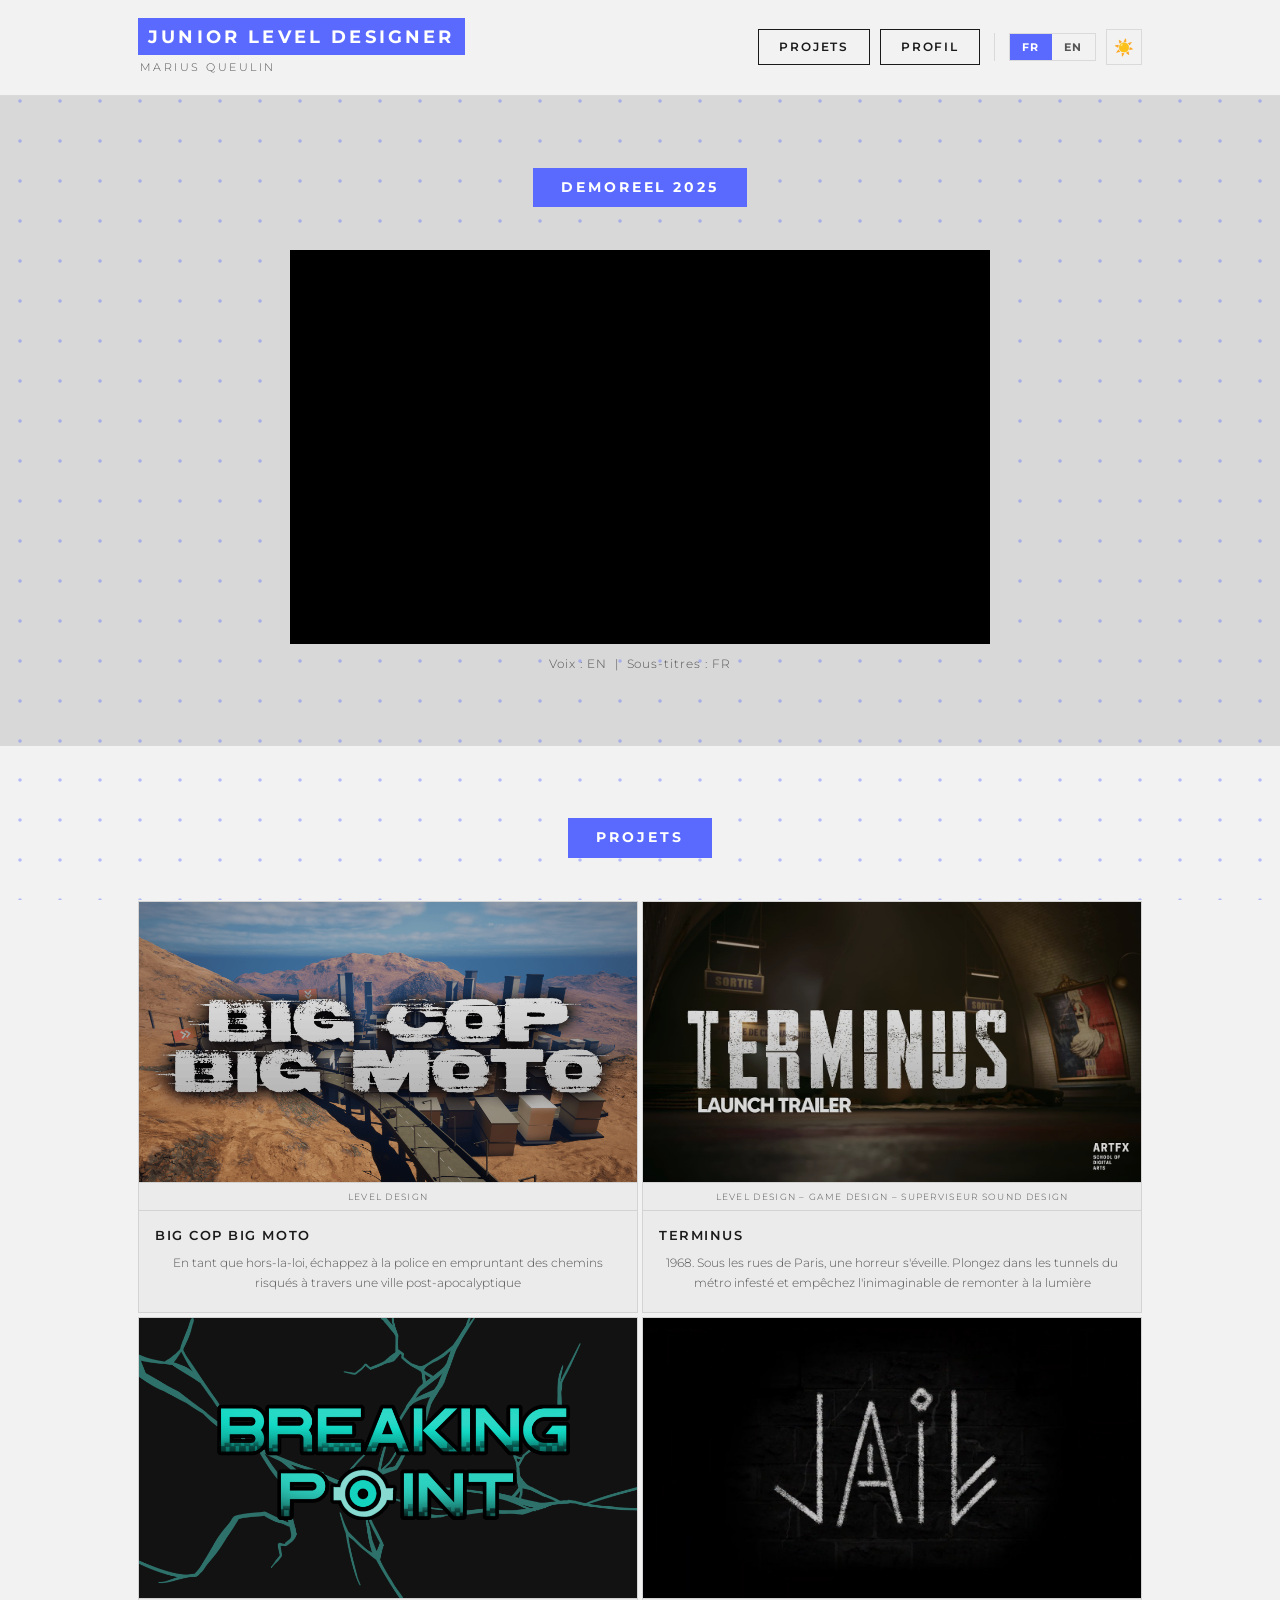
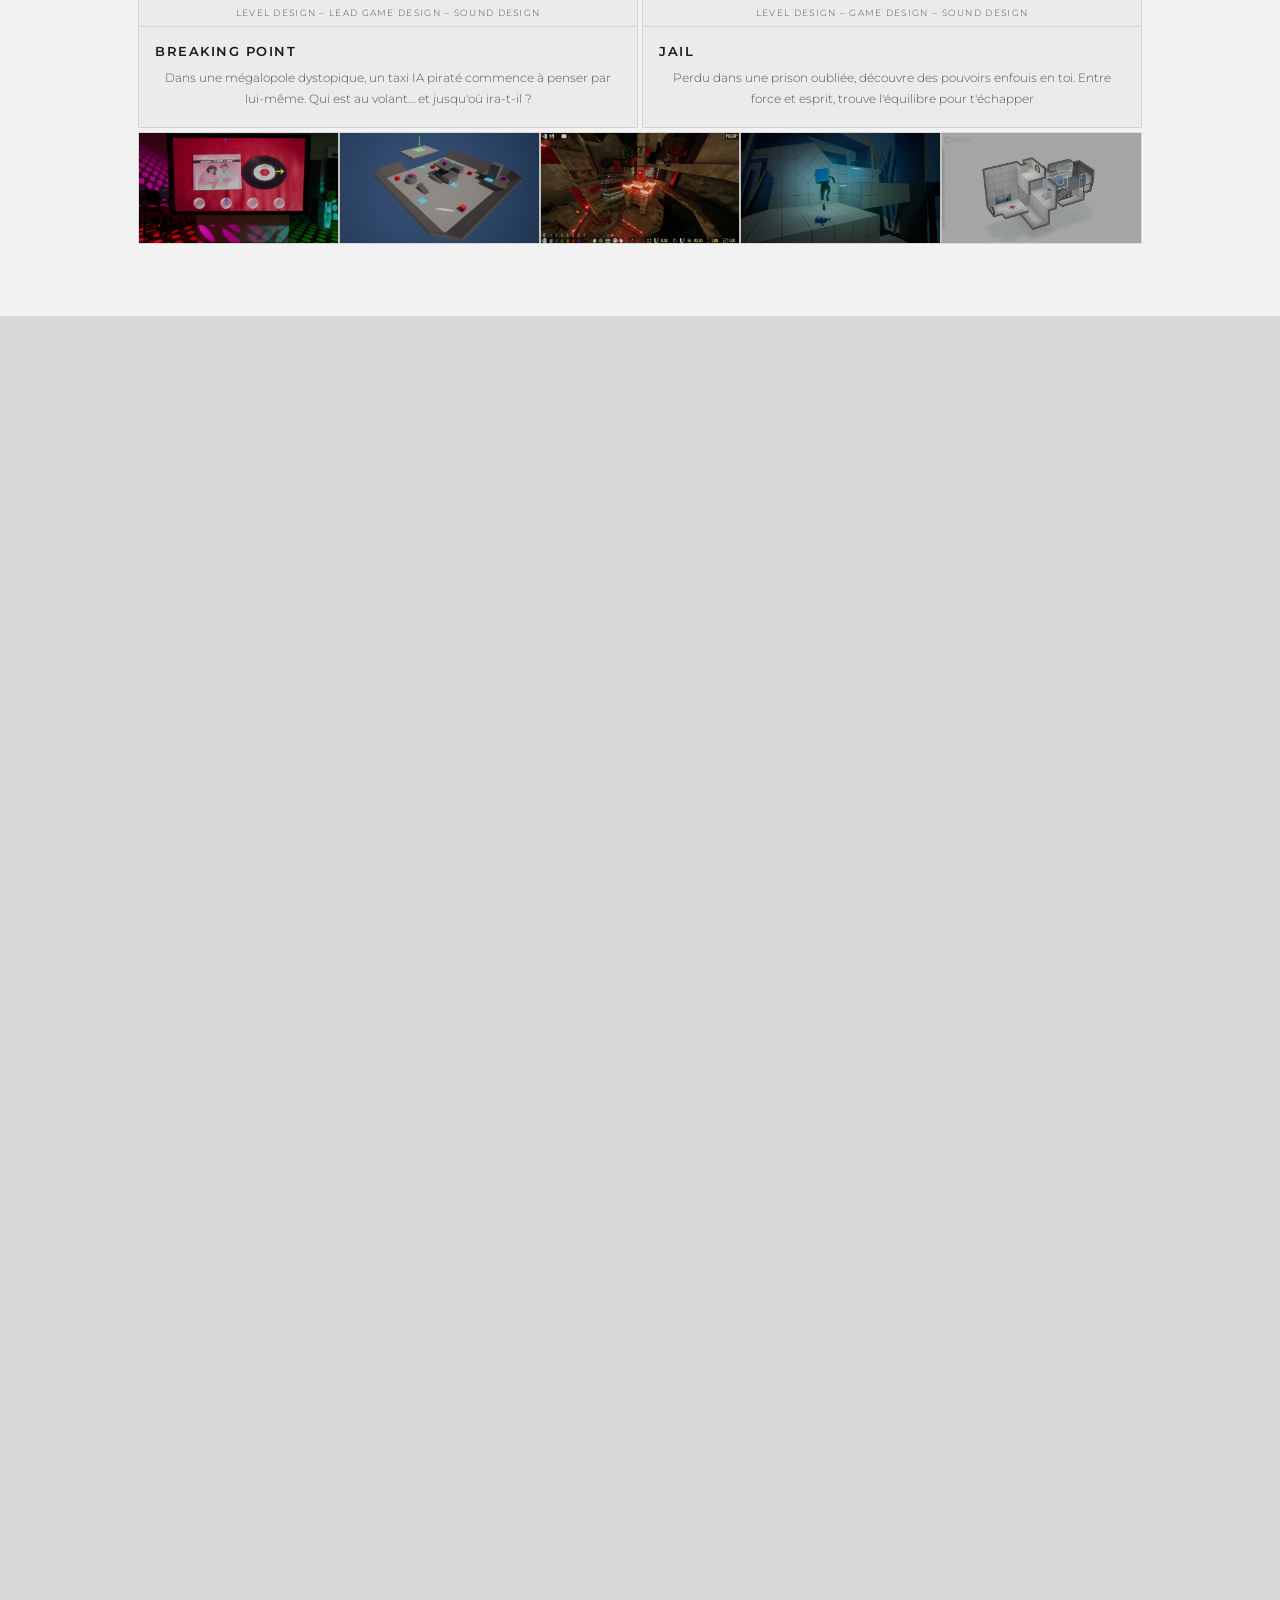
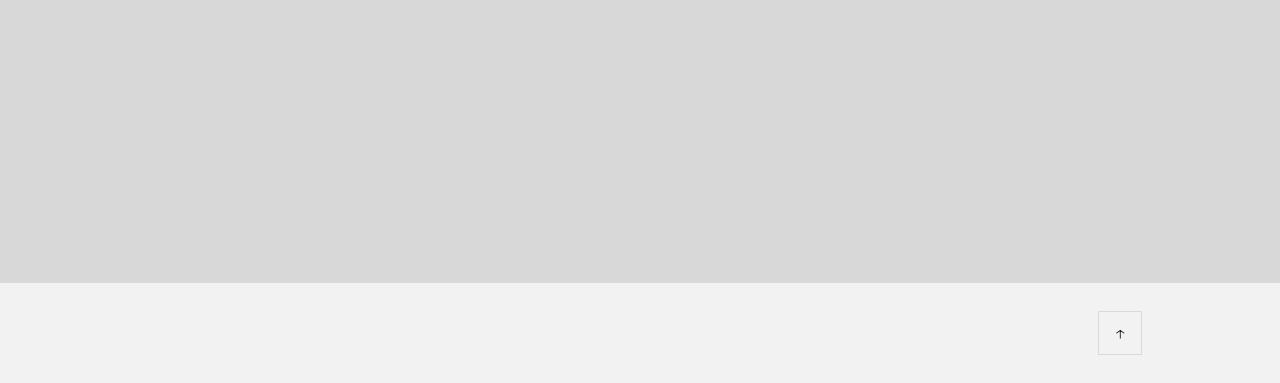
==== index.html @ 071469bf "v2" ====
<!DOCTYPE html>
<html lang="fr" data-theme="dark" data-lang="fr">
<head>
    <meta charset="UTF-8" />
    <meta name="viewport" content="width=device-width, initial-scale=1.0" />
    <title>Junior Level Designer – Marius Queulin</title>
    <link rel="preconnect" href="https://fonts.googleapis.com" />
    <link rel="preconnect" href="https://fonts.gstatic.com" crossorigin />
    <link href="https://fonts.googleapis.com/css2?family=Montserrat:ital,wght@0,300;0,400;0,600;0,700;0,800;1,300&display=swap" rel="stylesheet" />
    <link rel="stylesheet" href="css/shared.css" />
    <link rel="stylesheet" href="css/index.css" />
</head>
<body>

<!-- ==============================================================
         HEADER - bg-base (section impaire)
    ============================================================== -->
    <header class="bg-base">
        <div class="header-inner">
            <div class="header-brand">
                <h1>Junior Level Designer</h1>
                <p>Marius Queulin</p>
            </div>

            <nav>
                <a href="#wrap-projets" class="nav-link">
                    <span class="t-fr">Projets</span>
                    <span class="t-en">Projects</span>
                </a>
                <a href="#wrap-profil" class="nav-link">
                    <span class="t-fr">Profil</span>
                    <span class="t-en">Profile</span>
                </a>
                <div class="nav-sep"></div>
                <!-- Sélecteur de langue -->
                <div class="lang-toggle" role="group" aria-label="Langue / Language">
                    <button id="btn-fr" class="active" aria-pressed="true">FR</button>
                    <button id="btn-en" aria-pressed="false">EN</button>
                </div>
                <!-- Toggle thème -->
                <button class="theme-toggle" id="themeBtn" aria-label="Changer le thème">
                    <span class="icon-moon">🌙</span>
                    <span class="icon-sun">☀️</span>
                </button>
            </nav>
        </div>
    </header>



    <!-- Anchor retour en haut : placé entre header et demoreel -->
    <div id="top-anchor" style="height:0;overflow:hidden;" aria-hidden="true"></div>
    <!-- ==============================================================
         SECTION DEMOREEL - bg-alt (section paire)
         Remplacez VIDEO_ID par votre identifiant YouTube
    ============================================================== -->
    <div class="section-wrap bg-alt" id="wrap-demoreel">
        <div class="section-inner">
            <section id="demoreel">
                <span class="section-title">
                    <span class="t-fr">Demoreel 2025</span>
                    <span class="t-en">Demo Reel 2025</span>
                </span>

                <div class="video-wrapper">
                    <iframe width="560" height="315" src="https://www.youtube.com/embed/HOBKk1T8NSI?si=acsbGur89aoRuvkv" title="YouTube video player" frameborder="0" allow="accelerometer; autoplay; clipboard-write; encrypted-media; gyroscope; picture-in-picture; web-share" referrerpolicy="strict-origin-when-cross-origin" allowfullscreen></iframe>

                </div>

                <p class="video-meta t-fr">Voix : EN &nbsp;|&nbsp; Sous-titres : FR</p>
                <p class="video-meta t-en">Voice : EN &nbsp;|&nbsp; Subtitles : FR</p>
            </section>
        </div>
    </div>


    <!-- ==============================================================
         SECTION PROJETS - bg-base (section impaire)
         Chaque carte est un <a> cliquable.
         Remplacez href="#projet-NOM" par votre vraie URL.
    ============================================================== -->
    <div class="section-wrap bg-base" id="wrap-projets">
        <div class="section-inner">
            <section id="projets">
                <span class="section-title">
                    <span class="t-fr">Projets</span>
                    <span class="t-en">Projects</span>
                </span>

                <div class="projects-grid">

                    <!-- Big Cop Big Moto -->
                    <a class="project-card" href="big-cop-big-moto.html">
                        <img class="cover" src="images/bcbm.png" alt="Big Cop Big Moto" />
                        <div class="project-tag">Level Design</div>
                        <div class="project-info">
                            <h3>Big Cop Big Moto</h3>
                            <p class="t-fr">En tant que hors-la-loi, échappez à la police en empruntant des chemins risqués à travers une ville post-apocalyptique</p>
                            <p class="t-en">As an outlaw, escape the police by taking dangerous shortcuts through a post-apocalyptic city</p>
                        </div>
                    </a>

                    <!-- Terminus -->
                    <a class="project-card" href="terminus.html">
                        <img class="cover" src="images/terminus.jpg" alt="Terminus" />
                        <div class="project-tag">Level Design – Game Design – Superviseur Sound Design</div>
                        <div class="project-info">
                            <h3>Terminus</h3>
                            <p class="t-fr">1968. Sous les rues de Paris, une horreur s'éveille. Plongez dans les tunnels du métro infesté et empêchez l'inimaginable de remonter à la lumière</p>
                            <p class="t-en">1968. Beneath the streets of Paris, a horror awakens. Dive into the infested metro tunnels and prevent the unthinkable from returning to the light</p>
                        </div>
                    </a>

                    <!-- Breaking Point -->
                    <a class="project-card" href="breaking-point.html">
                        <img class="cover" src="images/bp.png" alt="Breaking Point" />
                        <div class="project-tag">Level Design – Lead Game Design – Sound Design</div>
                        <div class="project-info">
                            <h3>Breaking Point</h3>
                            <p class="t-fr">Dans une mégalopole dystopique, un taxi IA piraté commence à penser par lui-même. Qui est au volant… et jusqu'où ira-t-il&nbsp;?</p>
                            <p class="t-en">In a dystopian megalopolis, a hacked AI taxi starts thinking for itself. Who's driving… and how far will it go?</p>
                        </div>
                    </a>

                    <!-- Jail -->
                    <a class="project-card" href="jail.html">
                        <img class="cover" src="images/jail.jpg" alt="Jail" />
                        <div class="project-tag">Level Design – Game Design – Sound Design</div>
                        <div class="project-info">
                            <h3>Jail</h3>
                            <p class="t-fr">Perdu dans une prison oubliée, découvre des pouvoirs enfouis en toi. Entre force et esprit, trouve l'équilibre pour t'échapper</p>
                            <p class="t-en">Lost in a forgotten prison, discover powers buried within you. Between strength and spirit, find the balance to escape</p>
                        </div>
                    </a>

                </div>

                <!-- Mini-galerie – UN seul conteneur cliquable
                     Remplacez href="other-projects.html" par votre URL -->
                <a class="mini-gallery-link" href="other-projects.html">
                    <div class="mini-gallery">
                        <img src="images/mini1.jpg" alt="Mini projet 1" />
                        <img src="images/mini2.jpg" alt="Mini projet 2" />
                        <img src="images/mini3.jpg" alt="Mini projet 3" />
                        <img src="images/mini4.jpg" alt="Mini projet 4" />
                        <img src="images/mini5.jpg" alt="Mini projet 5" />
                    </div>
                    <div class="mini-gallery-label">
                        <span class="t-fr">Voir plus →</span>
                        <span class="t-en">See more →</span>
                    </div>
                </a>

            </section>
        </div>
    </div>


    <!-- ==============================================================
         SECTION PROFIL - bg-alt (section paire)
    ============================================================== -->
    <div class="section-wrap bg-alt" id="wrap-profil">
        <div class="section-inner">
            <section id="profil">
                <span class="section-title">
                    <span class="t-fr">Profil</span>
                    <span class="t-en">Profile</span>
                </span>

                <div class="profil-top">

                    <!-- Photo portrait – remplacez src -->
                    <img class="profil-photo" src="images/portrait - Copie.jpg" alt="Marius Queulin" />

                    <div class="profil-bio">
                        <div>
                            <h2 class="t-fr">Merci d'avoir regardé mon travail&nbsp;!</h2>
                            <h2 class="t-en">Thank you for checking out my work!</h2>
                            <p class="t-fr"><strong>Comme vous avez pu le voir, j'aime explorer divers univers et expériences et j'en suis très motivé</strong></p>
                            <p class="t-fr">Disponible pour échanger sur LinkedIn ou via e-mail&nbsp;:</p>
                            <p class="t-en"><strong>As you've seen, I love exploring diverse universes and experiences, and I'm highly motivated to keep doing so</strong></p>
                            <p class="t-en">Available to connect on LinkedIn or by e-mail:</p>
                        </div>

                        <div class="social-icons">
                            <a href="https://www.linkedin.com/in/marius-queulin/" target="_blank" rel="noopener noreferrer" aria-label="LinkedIn">
                                <img src="images/icons/linkedin.svg" alt="LinkedIn" class="social-icon-img" />
                            </a>
                            <a href="https://marius-qln.itch.io/" target="_blank" rel="noopener noreferrer" aria-label="Itch.io">
                                <img src="images/icons/itchio.svg" alt="Itch.io" class="social-icon-img" />
                            </a>
                            <a href="#" class="email-link" data-user="queulin.marius" data-domain="gmail.com" aria-label="Email">
                                <img src="images/icons/email.svg" alt="Email" class="social-icon-img" />
                            </a>
                        </div>
                    </div>
                </div>

                <!-- ── CV & REFERENCE BOOK ──────────────────────────── -->
                <div class="cv-section-title">
                    <span class="t-fr">CV &amp; Reference Book</span>
                    <span class="t-en">Resume &amp; Reference Book</span>
                </div>

                <!--
                  Structure 4 quarts égaux (grille 1fr 1fr 2fr) :
                  ┌───────────────────┬───────────────────┬────────────────────────────────────┐
                  │    CV FR (1/4)    │    CV EN (1/4)    │      Reference Book (2/4)          │
                  │  1414×2000 px     │  1414×2000 px     │  3508×2481 px (ratio ≈ A4 inv.)    │
                  └───────────────────┴───────────────────┴────────────────────────────────────┘
                  La hauteur est imposée par le ratio A4 des images CV (aspect-ratio: 1414/2000).
                  Le Reference Book s'aligne automatiquement sur cette hauteur (même rangée grille).
                -->
                <div class="cv-panels">

                    <!-- Panneau gauche : CV FR + EN -->
                    <div class="cv-panel-left">

                        <!-- CV FR (1/4) -->
                        <a class="cv-card"
                           href="pdfs/cv-fr.pdf"
                           data-pdf="pdfs/cv-fr.pdf"
                           data-title="CV – Français">
                            <div class="cv-lang">FR</div>
                            <img class="cv-thumb" src="images/cv-fr-thumb.jpg" alt="CV Français" />
                            <div class="cv-overlay">
                                <span class="t-fr">Aperçu &amp; Téléchargement</span>
                                <span class="t-en">Preview &amp; Download</span>
                            </div>
                        </a>

                        <!-- CV EN (2/4) -->
                        <a class="cv-card"
                           href="pdfs/cv-en.pdf"
                           data-pdf="pdfs/cv-en.pdf"
                           data-title="CV – English">
                            <div class="cv-lang">EN</div>
                            <img class="cv-thumb" src="images/cv-en-thumb.jpg" alt="CV English" />
                            <div class="cv-overlay">
                                <span class="t-fr">Aperçu &amp; Téléchargement</span>
                                <span class="t-en">Preview &amp; Download</span>
                            </div>
                        </a>

                    </div><!-- /cv-panel-left -->
                    <!-- Panneau droit : Reference Book (3/4 + 4/4) -->
                    <div class="cv-panel-right">

                        <a class="cv-card"
                           href="pdfs/reference-book.pdf"
                           data-pdf="pdfs/reference-book.pdf"
                           data-title="Reference Book – EN">
                            <div class="cv-lang">EN - Reference Book</div>
                            <img class="cv-thumb" src="images/refbook-thumb.jpg" alt="Reference Book" />
                            <div class="cv-overlay">
                                <span class="t-fr">Aperçu &amp; Téléchargement</span>
                                <span class="t-en">Preview &amp; Download</span>
                            </div>
                        </a>

                    </div><!-- /cv-panel-right -->

                </div><!-- /cv-panels -->

                <p class="cv-note t-fr">PDF téléchargeables – cliquez pour aperçu</p>
                <p class="cv-note t-en">Downloadable PDFs – click to preview</p>

                <!-- Galerie photos – remplacez les src -->
                <div class="photo-gallery">
                    <div class="col-side"></div>
                    <div class="col-center">
                        <img src="images/photo1.jpg" alt="Photo 1" style="height:190px;" />
                        <img src="images/photo2.jpg" alt="Photo 2" style="height:190px;" />
                        <img src="images/photo3.jpg" alt="Photo 3" style="height:190px;" />
                    </div>
                    <div class="col-side"></div>
                </div>

            </section>
        </div>
    </div>


    <!-- ==============================================================
         FOOTER - bg-base (section impaire)
    ============================================================== -->
    <footer>
        <div class="footer-inner">
            <div class="footer-brand">
            </div>
            <a href="#top-anchor" class="back-top" aria-label="Retour en haut">↑</a>
        </div>
    </footer>



    <!-- ==============================================================
         MODALE PDF
    ============================================================== -->
    <div class="modal-overlay" id="pdfModal" role="dialog" aria-modal="true" aria-labelledby="modalTitle">
        <div class="modal-box">
            <div class="modal-header">
                <span id="modalTitle">Aperçu PDF</span>
                <button class="modal-close" id="modalCloseBtn" aria-label="Fermer">✕</button>
            </div>
            <div class="modal-body">
                <iframe id="pdfFrame" title="Aperçu PDF"></iframe>
            </div>
            <div class="modal-footer">
                <button class="btn" id="modalCloseBtnFooter">
                    <span class="t-fr">Fermer</span>
                    <span class="t-en">Close</span>
                </button>
                <a id="modalDownload" href="#" download target="_blank" rel="noopener" class="btn btn-accent">
                    <span class="t-fr">Télécharger</span>
                    <span class="t-en">Download</span>
                </a>
            </div>
        </div>
    </div>


    <!-- ==============================================================
         JAVASCRIPT
         Tous les handlers utilisent addEventListener (pas onclick)
         pour être compatibles avec les environnements sandboxés.
    ============================================================== -->

    <script src="js/shared.js"></script>
    <script src="js/index.js"></script>
</body>
</html>
---- css/shared.css ----
/* ============================================================
   shared.css — Styles communs à toutes les pages
   Variables, reset, header, footer, points, traduction
   ============================================================ */

            /* ╔══════════════════════════════════════════════════════════════╗
           ║  PARAMÈTRES GLOBAUX - MODIFIABLES ICI                      ║
           ╠══════════════════════════════════════════════════════════════╣
           ║  --section-gap : espacement vertical uniforme entre toutes  ║
           ║    les sections. Changez une valeur → tout s'ajuste.        ║
           ╚══════════════════════════════════════════════════════════════╝ */
            :root {
                /* ▼ ESPACEMENT UNIFORME ENTRE SECTIONS (haut + bas de chaque section) ▼ */
                --section-gap: 72px;
                /* ───────────────────────────────────────────────────────────────────── */
            }

            /* ============================================================
           THÈME DARK
           --bg-base : couleur de base (header, projets, footer = impairs)
           --bg-alt  : base + ~10% de blanc (demoreel, profil = pairs)
        ============================================================ */
            :root,
            [data-theme="dark"] {
                --bg-base: #0e0e0e;
                --bg-alt: #252525; /* #0e0e0e + ~10% blanc */
                --surface: #1e1e1e;
                --surface2: #161616;
                --accent: #7b8cff;
                --accent-dim: rgba(123,140,255,0.18);
                --text: #e8e8e8;
                --muted: #888;
                --border: rgba(255,255,255,0.08);
                --grid-color: rgba(123,140,255,0.04);
            }

            /* ============================================================
           THÈME LIGHT
           --bg-base : couleur de base claire
           --bg-alt  : base - ~10% de blanc = légèrement plus sombre
        ============================================================ */
            [data-theme="light"] {
                --bg-base: #f2f2f2;
                --bg-alt: #d8d8d8; /* #f2f2f2 - ~10% blanc */
                --surface: #ffffff;
                --surface2: #ebebeb;
                --accent: #5a6aff;
                --accent-dim: rgba(90,106,255,0.12);
                --text: #1a1a1a;
                --muted: #555;
                --border: rgba(0,0,0,0.10);
                --grid-color: rgba(90,106,255,0.05);
            }

            /* ============================================================
           RESET & BASE
        ============================================================ */
            *, *::before, *::after {
                box-sizing: border-box;
                margin: 0;
                padding: 0;
            }

            html {
                scroll-behavior: smooth;
                scroll-padding-top: 70px;
            }

            body {
                color: var(--text);
                font-family: 'Montserrat', sans-serif;
                font-weight: 300;
                line-height: 1.65;
                transition: color 0.35s ease;
                background-color: var(--bg-base); /* fallback */
                position: relative;
            }


        

            /* ============================================================
           COULEURS ALTERNÉES DES SECTIONS
           Section impaire (1, 3, 5…) → bg-base
           Section paire   (2, 4)     → bg-alt
           Ordre : header(base) | demoreel(alt) | projets(base) | profil(alt) | footer(base)
        ============================================================ */

            /* Wrapper pleine largeur pour chaque section = permet bg qui déborde */
        .section-wrap {
            z-index: 0;
            position: relative;
            width: 100%;
            transition: background-color 0.35s ease;
            /* Motif crosshair (croix : barre verticale plus haute que l'horizontale)
                   dessiné en SVG inline encodé, répété en petit nuage de points.
*/
            background-image: url("data:image/svg+xml,%3Csvg%20xmlns%3D%27http%3A%2F%2Fwww.w3.org%2F2000%2Fsvg%27%20viewBox%3D%270%200%2040%2040%27%20width%3D%2780%27%20height%3D%2780%27%3E%3Ccircle%20cx%3D%2720%27%20cy%3D%2720%27%20r%3D%271.8%27%20fill%3D%27rgba(123%2C140%2C255%2C0.2)%27%2F%3E%3C%2Fsvg%3E");
            background-size: 40px 40px;
            background-attachment: fixed;
            background-attachment: fixed;
        }

            /* Thème light : crosshair plus sombre */
        [data-theme="light"] .section-wrap {
            background-image: url("data:image/svg+xml,%3Csvg%20xmlns%3D%27http%3A%2F%2Fwww.w3.org%2F2000%2Fsvg%27%20viewBox%3D%270%200%2040%2040%27%20width%3D%2780%27%20height%3D%2780%27%3E%3Ccircle%20cx%3D%2720%27%20cy%3D%2720%27%20r%3D%271.8%27%20fill%3D%27rgba(90%2C106%2C255%2C0.4)%27%2F%3E%3C%2Fsvg%3E");
        }
                /* Sections impaires : couleur de base */
                .section-wrap.bg-base {
                    background-color: var(--bg-base);
                }
                /* Sections paires : couleur alternative (+10% blanc / -10% blanc) */
                .section-wrap.bg-alt {
                    background-color: var(--bg-alt);
                }

            /* Contenu centré dans la largeur max */
        .section-inner {
            z-index: 2;
            position: relative;
            max-width: 1100px;
            margin: 0 auto;
            padding: var(--section-gap) 48px;
        }

            /* ============================================================
           HEADER
        ============================================================ */
            header {
                position: sticky;
                top: 0;
                z-index: 100;
                width: 100%;
                backdrop-filter: blur(12px);
                border-bottom: 1px solid var(--border);
                transition: background-color 0.35s ease, border-color 0.35s ease;
                /* bg-base avec opacité pour le sticky blur */
                background-color: rgba(14,14,14,0.95);
            }

            [data-theme="light"] header {
                background-color: rgba(242,242,242,0.95);
            }
            [data-theme="light"] footer {
                background-color: rgba(242,242,242,0.95);
            }
            

            .header-inner {
                max-width: 1100px;
                margin: 0 auto;
                padding: 18px 48px;
                display: flex;
                align-items: center;
                justify-content: space-between;
            }

            .header-brand h1 {
                font-family: 'Montserrat', sans-serif;
                font-weight: 700;
                font-size: 1.1rem;
                letter-spacing: 0.18em;
                text-transform: uppercase;
                background: var(--accent);
                color: #fff;
                padding: 4px 10px;
                display: inline-block;
            }

            .header-brand p {
                font-family: 'Montserrat', sans-serif;
                font-size: 0.7rem;
                letter-spacing: 0.22em;
                color: var(--muted);
                text-transform: uppercase;
                margin-top: 3px;
                padding-left: 2px;
            }

            nav {
                display: flex;
                gap: 10px;
                align-items: center;
            }

                nav a.nav-link {
                    font-family: 'Montserrat', sans-serif;
                    font-weight: 600;
                    font-size: 0.75rem;
                    letter-spacing: 0.15em;
                    text-transform: uppercase;
                    color: var(--text);
                    text-decoration: none;
                    border: 1px solid var(--text);
                    padding: 7px 20px;
                    transition: background 0.3s, color 0.3s, border-color 0.3s;
                }

                    nav a.nav-link:hover {
                        background: var(--text);
                        color: var(--bg-base);
                    }

            .nav-sep {
                width: 1px;
                height: 28px;
                background: var(--border);
                margin: 0 4px;
            }

            /* FR / EN toggle */
            .lang-toggle {
                display: flex;
                border: 1px solid var(--border);
                overflow: hidden;
            }

                .lang-toggle button {
                    font-family: 'Montserrat', sans-serif;
                    font-weight: 700;
                    font-size: 0.68rem;
                    letter-spacing: 0.14em;
                    text-transform: uppercase;
                    padding: 6px 12px;
                    background: none;
                    border: none;
                    color: var(--muted);
                    cursor: pointer;
                    transition: background 0.25s, color 0.25s;
                }

                    .lang-toggle button.active {
                        background: var(--accent);
                        color: #fff;
                    }

                    .lang-toggle button:not(.active):hover {
                        background: var(--accent-dim);
                        color: var(--text);
                    }

            /* Dark / Light toggle */
            .theme-toggle {
                width: 36px;
                height: 36px;
                border: 1px solid var(--border);
                background: none;
                color: var(--text);
                cursor: pointer;
                display: flex;
                align-items: center;
                justify-content: center;
                font-size: 1rem;
                transition: border-color 0.3s, background 0.3s;
                flex-shrink: 0;
            }

                .theme-toggle:hover {
                    border-color: var(--accent);
                    background: var(--accent-dim);
                }

            .icon-moon {
                display: block;
            }

            .icon-sun {
                display: none;
            }

            [data-theme="light"] .icon-moon {
                display: none;
            }

            [data-theme="light"] .icon-sun {
                display: block;
            }

            /* ============================================================
           TRADUCTION FR / EN
        ============================================================ */
            [data-lang="fr"] .t-en {
                display: none;
            }

            [data-lang="en"] .t-fr {
                display: none;
            }

            /* ============================================================
           TITRES DE SECTION (bandeau accent)
        ============================================================ */
            .section-title {
                display: block;
                font-family: 'Montserrat', sans-serif;
                font-weight: 700;
                font-size: 0.9rem;
                letter-spacing: 0.2em;
                text-transform: uppercase;
                color: #fff;
                background: var(--accent);
                padding: 8px 28px;
                text-align: center;
                margin: 0 auto calc(var(--section-gap) * 0.6);
                width: fit-content;
            }

/* ============================================================
           FOOTER
        ============================================================ */
            footer {
                width: 100%;
                position: relative;
                z-index: 100;
                border-top: 1px solid var(--border);
                background-color: rgba(14,14,14,0.95);
                backdrop-filter: blur(12px);
                -webkit-backdrop-filter: blur(12px);
                transition: background-color 0.35s ease, border-color 0.35s ease;
            }

        .footer-inner {
            z-index: 2;
            max-width: 1100px;
            margin: 0 auto;
            padding: 28px 48px;
            display: flex;
            align-items: center;
            justify-content: space-between;
        }

        /* .footer-brand h2 {
            <h2>Junior Level Designer</h2>
<p>Marius Queulin</p>
                font-family: 'Montserrat', sans-serif;
                font-weight: 700;
                font-size: 0.9rem;
                letter-spacing: 0.2em;
                text-transform: uppercase;
                background: var(--accent);
                color: #fff;
                padding: 4px 10px;
                display: inline-block;
            }

            .footer-brand p {
                font-family: 'Montserrat', sans-serif;
                font-size: 0.68rem;
                letter-spacing: 0.2em;
                color: var(--muted);
                margin-top: 3px;
                padding-left: 2px;
            }*/

            .back-top {
                width: 44px;
                height: 44px;
                border: 1px solid var(--border);
                display: flex;
                align-items: center;
                justify-content: center;
                color: var(--text);
                text-decoration: none;
                font-size: 1.3rem;
                transition: border-color 0.3s, background 0.3s;
            }

                .back-top:hover {
                    border-color: var(--accent);
                    background: var(--accent-dim);
                }

            /* ============================================================
           MODALE PDF
        ============================================================ */
            .modal-overlay {
                display: none;
                position: fixed;
                inset: 0;
                background: rgba(0,0,0,0.9);
                z-index: 500;
                align-items: center;
                justify-content: center;
                flex-direction: column;
            }

                .modal-overlay.active {
                    display: flex;
                }

            .modal-box {
                background: var(--surface);
                border: 1px solid var(--border);
                width: min(90vw, 820px);
                max-height: 90vh;
                display: flex;
                flex-direction: column;
            }

            .modal-header {
                display: flex;
                justify-content: space-between;
                align-items: center;
                padding: 12px 20px;
                border-bottom: 1px solid var(--border);
            }

                .modal-header span {
                    font-family: 'Montserrat', sans-serif;
                    font-size: 0.78rem;
                    letter-spacing: 0.12em;
                    text-transform: uppercase;
                    color: var(--muted);
                }

            .modal-close {
                background: none;
                border: none;
                color: var(--text);
                font-size: 1.4rem;
                cursor: pointer;
                line-height: 1;
            }

            .modal-body {
                flex: 1;
                overflow: hidden;
            }

                .modal-body iframe {
                    width: 100%;
                    height: 75vh;
                    border: none;
                }

            .modal-footer {
                padding: 12px 20px;
                border-top: 1px solid var(--border);
                display: flex;
                justify-content: flex-end;
                gap: 10px;
            }

            .btn {
                font-family: 'Montserrat', sans-serif;
                font-size: 0.72rem;
                letter-spacing: 0.12em;
                text-transform: uppercase;
                padding: 8px 20px;
                cursor: pointer;
                border: 1px solid var(--text);
                background: none;
                color: var(--text);
                text-decoration: none;
                transition: background 0.3s, color 0.3s;
            }

                .btn:hover {
                    background: var(--text);
                    color: var(--bg-base);
                }

            .btn-accent {
                background: var(--accent);
                border-color: var(--accent);
                color: #fff;
            }

                .btn-accent:hover {
                    background: #9aaaff;
                    border-color: #9aaaff;
                    color: #fff;
                }

/* ============================================================
   RESPONSIVE — COMMUN (header, footer, section-inner)
   ============================================================ */
@media (max-width: 700px) {

                :root {
                    --section-gap: 40px;
                }

                .header-inner {
                    padding: 12px 16px;
                    flex-direction: column;
                    align-items: center;
                    gap: 10px;
                }

                nav {
                    width: 100%;
                    flex-wrap: wrap;
                    gap: 6px;
                }

                    nav a.nav-link {
                        padding: 6px 12px;
                        font-size: 0.68rem;
                    }

                .nav-sep {
                    display: none;
                }

                .section-inner {
                    padding: var(--section-gap) 16px;
                }
}

/* ── Tablette (701–900px) ── */
            @media (min-width: 701px) and (max-width: 900px) {
                .section-inner {
                    padding: calc(var(--section-gap) * 0.8) 28px;
                }

/* ── Mobile : croix 40px ─────────────── */
            @media (max-width: 700px) {
                .section-wrap {
                background-size: 40px 40px!important;
                }
---- css/index.css ----
/* ============================================================
   index.css — Styles spécifiques à index.html uniquement
   Demoreel, Projets, Profil, CV, Modal, Galerie, Responsive
   ============================================================ */
/* ============================================================
           DEMOREEL
        ============================================================ */
            #demoreel {
                text-align: center;
            }

            .video-wrapper {
                position: relative;
                width: 100%;
                max-width: 700px;
                margin: 0 auto;
                aspect-ratio: 16/9;
                background: #000;
                border: 1px solid var(--border);
            }

                .video-wrapper iframe {
                    position: absolute;
                    inset: 0;
                    width: 100%;
                    height: 100%;
                    border: none;
                }

            .video-meta {
                margin-top: 10px;
                font-size: 0.75rem;
                color: var(--muted);
                letter-spacing: 0.08em;
            }

            /* ============================================================
           PROJETS
        ============================================================ */
            .projects-grid {
                display: grid;
                grid-template-columns: 1fr 1fr;
                gap: 4px;
            }

            .project-card {
                position: relative;
                overflow: hidden;
                display: block;
                text-decoration: none;
                color: inherit;
                background: var(--surface2);
                border: 1px solid var(--border);
                cursor: pointer;
                transition: transform 0.3s ease, border-color 0.3s ease, box-shadow 0.3s ease;
            }

                .project-card:hover {
                    border-color: var(--accent);
                    transform: scale(1.015);
                    box-shadow: 0 8px 32px rgba(123,140,255,0.15);
                }

                .project-card::after {
                    content: '→';
                    position: absolute;
                    top: 12px;
                    right: 14px;
                    font-size: 1.2rem;
                    color: #fff;
                    opacity: 0;
                    transform: translateX(-6px);
                    transition: opacity 0.25s, transform 0.25s;
                    pointer-events: none;
                    z-index: 2;
                    text-shadow: 0 1px 4px rgba(0,0,0,0.6);
                }

                .project-card:hover::after {
                    opacity: 1;
                    transform: translateX(0);
                }

                .project-card .cover {
                    width: 100%;
                    aspect-ratio: 16/9;
                    object-fit: cover;
                    display: block;
                    filter: brightness(0.85);
                    transition: filter 0.3s ease;
                }

                .project-card:hover .cover {
                    filter: brightness(1);
                }

            .project-tag {
                font-family: 'Montserrat', sans-serif;
                font-size: 0.58rem;
                letter-spacing: 0.14em;
                color: var(--muted);
                text-transform: uppercase;
                text-align: center;
                padding: 6px 8px;
                border-top: 1px solid var(--border);
                background: var(--surface2);
            }

            .project-info {
                padding: 14px 16px 18px;
                border-top: 1px solid var(--border);
            }

                .project-info h3 {
                    font-family: 'Montserrat', sans-serif;
                    font-weight: 600;
                    font-size: 0.8rem;
                    letter-spacing: 0.12em;
                    text-transform: uppercase;
                    margin-bottom: 6px;
                    color: var(--text);
                }

                .project-info p {
                    font-size: 0.78rem;
                    color: var(--muted);
                    text-align: center;
                }

            /* Mini-galerie – UN seul conteneur cliquable */
            .mini-gallery-link {
                display: block;
                text-decoration: none;
                color: inherit;
                position: relative;
                margin-top: 4px;
                border: 1px solid var(--border);
                overflow: hidden;
                transition: border-color 0.3s ease, box-shadow 0.3s ease;
            }

                .mini-gallery-link:hover {
                    border-color: var(--accent);
                    box-shadow: 0 8px 32px rgba(123,140,255,0.15);
                }

            .mini-gallery {
                display: flex;
            }

                .mini-gallery img {
                    flex: 1;
                    height: 110px;
                    object-fit: cover;
                    filter: brightness(0.8);
                    transition: filter 0.3s;
                    display: block;
                }

                    .mini-gallery img + img {
                        border-left: 2px solid var(--bg-base);
                    }

            .mini-gallery-link:hover .mini-gallery img {
                filter: brightness(1.05);
            }

            .mini-gallery-label {
                position: absolute;
                inset: 0;
                display: flex;
                align-items: center;
                justify-content: center;
                background: rgba(0,0,0,0.5);
                opacity: 0;
                transition: opacity 0.3s;
                pointer-events: none;
            }

                .mini-gallery-label span {
                    font-family: 'Montserrat', sans-serif;
                    font-weight: 700;
                    font-size: 0.72rem;
                    letter-spacing: 0.18em;
                    text-transform: uppercase;
                    background: var(--accent);
                    color: #fff;
                    padding: 6px 18px;
                }

            .mini-gallery-link:hover .mini-gallery-label {
                opacity: 1;
            }

            /* ============================================================
           PROFIL
        ============================================================ */
            .profil-top {
                display: grid;
                grid-template-columns: 220px 1fr;
                gap: 4px;
                margin-bottom: 36px;
            }

            .profil-photo {
                width: 100%;
                aspect-ratio: 1/1;
                object-fit: cover;
                object-position: top center;
                filter: grayscale(1) contrast(1.05);
                display: block;
                border: 1px solid var(--border);
                            }

            .profil-bio {
                background: var(--surface);
                border: 1px solid var(--border);
                padding: 12px 14px;
                display: flex;
                flex-direction: column;
                justify-content: space-between;
                transition: background 0.35s;
            }

                .profil-bio h2 {
                    font-family: 'Montserrat', sans-serif;
                    font-weight: 700;
                    font-size: 0.88rem;
                    letter-spacing: 0.08em;
                    text-transform: uppercase;
                    margin-bottom: 10px;
                }

                .profil-bio p {
                    font-size: 0.78rem;
                    color: var(--muted);
                    margin-bottom: 8px;
                }

                    .profil-bio p strong {
                        color: var(--text);
                        font-weight: 600;
                        text-transform: uppercase;
                        font-family: 'Montserrat', sans-serif;
                        font-size: 0.8rem;
                    }

            .social-icons {
                display: flex;
                gap: 8px;
                margin-top: 10px;
            }

                .social-icons a {
                    display: flex;
                    align-items: center;
                    justify-content: center;
                    width: 28px;
                    height: 28px;
                    background: var(--surface);
                    border: 1px solid var(--border);
                    border-radius: 50%;
                    color: var(--text);
                    text-decoration: none;
                    transition: border-color 0.3s, background 0.3s;
                }

                    .social-icons a svg {
                        width: 16px;
                        height: 16px;
                    }

                    .social-icons a:hover {
                        border-color: var(--accent);
                        background: var(--accent-dim);
                    }

            /* ── CV & REFERENCE BOOK ──────────────────────────────── */
            .cv-section-title {
                font-family: 'Montserrat', sans-serif;
                font-weight: 700;
                font-size: 0.82rem;
                letter-spacing: 0.18em;
                text-transform: uppercase;
                background: var(--accent-dim);
                border: 1px solid var(--accent);
                color: var(--accent);
                text-align: center;
                padding: 10px;
                margin-bottom: 16px;
            }

            /* ── CV & REFERENCE BOOK - Structure ──────────────────────────
           ┌───────────────────┬───────────────────┬──────────────────────────────────────┐
           │    CV FR (1/4)    │    CV EN (1/4)    │     Reference Book (2/4)             │
           │  img 1414×2000px  │  img 1414×2000px  │  img 3508×2481px (ratio ≈ A4 inv.)   │
           └───────────────────┴───────────────────┴──────────────────────────────────────┘

           Principe :
           • Le bloc entier fait 4 colonnes égales (1fr 1fr 1fr 1fr).
           • CV FR et CV EN occupent chacun 1fr (= 1 quart).
           • Reference Book occupe 2fr (= 2 quarts).
           • La HAUTEUR est dictée par les images CV via aspect-ratio: 1414/2000.
             Le navigateur calcule height = colonne_width × (2000/1414) automatiquement.
           • Le Reference Book reprend cette même hauteur (grille = même row).
             Son image (ratio ≈ 3508/2481 ≈ 1.414, quasi identique) est couverte
             sans perte visible avec object-fit: cover.
           • Aucune hauteur fixe, tout est fluide et responsive.
        ──────────────────────────────────────────────────────────────── */

            /* Grille 4 colonnes égales, hauteur auto (imposée par le contenu) */
            .cv-panels {
                display: grid;
                grid-template-columns: 1fr 1fr 2fr; /* FR | EN | RefBook */
                gap: 4px;
                margin-bottom: 8px;
                align-items: stretch;
            }

            /* Le panneau gauche n'est plus nécessaire : les CV sont des colonnes directes */
            /* On garde .cv-panel-left et .cv-panel-right comme wrappers transparents */
            .cv-panel-left {
                display: contents; /* les enfants participent directement à la grille parente */
            }

            .cv-panel-right {
                display: contents;
            }

            /* Carte CV - laisse l'image imposer sa hauteur via aspect-ratio */
            .cv-card {
                position: relative;
                display: flex;
                flex-direction: column;
                text-decoration: none;
                background: var(--surface);
                border: 1px solid var(--border);
                cursor: pointer;
                overflow: hidden;
                transition: border-color 0.3s, box-shadow 0.3s;
            }

                .cv-card:hover {
                    border-color: var(--accent);
                    box-shadow: 0 6px 24px rgba(123,140,255,0.15);
                }

            .cv-lang {
                font-family: 'Montserrat', sans-serif;
                font-weight: 700;
                font-size: 0.65rem;
                letter-spacing: 0.18em;
                background: var(--surface2);
                border-bottom: 1px solid var(--border);
                padding: 6px 10px;
                text-align: center;
                color: var(--muted);
                flex-shrink: 0;
            }

            /* Image CV : ratio A4 exact (1414×2000).
           width:100% + aspect-ratio → la hauteur se calcule automatiquement.
           object-fit:cover conserve le haut du document visible. */
        .cv-thumb {
            width: 100%;
            display: block;
            aspect-ratio: 1414 / 2000;
            object-fit: cover;
            object-position: top center;
            filter: brightness(0.9);
            transition: filter 0.3s;
        }

            /* Le Reference Book est dans la même ligne de grille → même hauteur automatique.
           Son image (3508×2481 ≈ ratio 1.414) couvre le conteneur sans perte visible. */
            .cv-panel-right .cv-thumb {
                aspect-ratio: unset; /* libère le ratio fixe pour laisser CSS stretch */
                height: 100%; /* remplit la hauteur imposée par les CV voisins  */
                object-fit: cover;
                object-position: center center;
            }

            .cv-card:hover .cv-thumb {
                filter: brightness(1.05);
            }

            .cv-overlay {
                position: absolute;
                inset: 0;
                display: flex;
                align-items: center;
                justify-content: center;
                background: rgba(0,0,0,0.62);
                opacity: 0;
                transition: opacity 0.3s;
                font-family: 'Montserrat', sans-serif;
                font-size: 0.68rem;
                letter-spacing: 0.1em;
                text-transform: uppercase;
                color: #fff;
                flex-direction: column;
                gap: 6px;
                padding: 8px;
                text-align: center;
            }

            .cv-card:hover .cv-overlay {
                opacity: 1;
            }

            .cv-overlay span {
                background: var(--accent);
                padding: 5px 12px;
                display: block;
            }

            .cv-note {
                text-align: center;
                font-size: 0.7rem;
                font-style: italic;
                color: var(--muted);
                margin-top: 6px;
            }

            /* Galerie photos */
            .photo-gallery {
            display: grid;
            grid-template-columns: 1fr 2fr 1fr;
            gap: 4px;
            margin-top: 36px;
            }

            .photo-gallery .col-center {
                display: flex;
                flex-direction: column;
                gap: 4px;
            }

            .photo-gallery img {
                width: 100%;
                object-fit: cover;
                filter: grayscale(1) brightness(0.75);
                border: 1px solid var(--border);
                display: block;
            }

            /* col-side dark : 3 radials noirs soft */
            .photo-gallery .col-side {
                background:
                    radial-gradient(ellipse 85% 55% at 25% 35%, #222222 0%, transparent 62%),
                    radial-gradient(ellipse 70% 75% at 78% 68%, #1a1a1a 0%, transparent 58%),
                    radial-gradient(ellipse 55% 55% at 52% 52%, #181818 0%, transparent 100%),
                    #111111;
                border: 1px solid var(--border);
            }
            /* col-side light : 3 radials blancs soft */
            [data-theme="light"] .photo-gallery .col-side {
                background:
                    radial-gradient(ellipse 85% 55% at 25% 35%, #e2e2e2 0%, transparent 62%),
                    radial-gradient(ellipse 70% 75% at 78% 68%, #d0d0d0 0%, transparent 58%),
                    radial-gradient(ellipse 55% 55% at 52% 52%, #c8c8c8 0%, transparent 100%),
                    #d4d4d4;
                border: 1px solid var(--border);
            }

/* ============================================================
   RESPONSIVE — INDEX SEULEMENT
   ============================================================ */
/* ============================================================
           RESPONSIVE - MOBILE (≤ 700px)
        ============================================================ */
            @media (max-width: 700px) {

                :root {
                    --section-gap: 40px;
                }

                .header-inner {
                    padding: 12px 16px;
                    flex-direction: column;
                    align-items: center;
                    gap: 10px;
                }

                nav {
                    width: 100%;
                    flex-wrap: wrap;
                    gap: 6px;
                }

                    nav a.nav-link {
                        padding: 6px 12px;
                        font-size: 0.68rem;
                    }

                .nav-sep {
                    display: none;
                }

                .section-inner {
                    padding: var(--section-gap) 16px;
                }

                .footer-inner {
                    padding: 20px 16px;
                    flex-direction: column;
                    align-items: center;
                    gap: 14px;
                }

                .section-title {
                    font-size: 0.78rem;
                    padding: 6px 16px;
                }

                /* Projets 1 colonne */
                .projects-grid {
                    grid-template-columns: 1fr;
                }

                .mini-gallery img {
                    height: 70px;
                }

                /* Profil empilé */
                .profil-top {
                    grid-template-columns: 1fr;
                }

                /* Photo réduite sur mobile : hauteur max 200px */
                .profil-photo {
                    aspect-ratio: unset;
                    max-height: 200px;
                    width: auto;
                    margin: 0 auto;
                    display: block;
                }

                .profil-bio {
                    padding: 16px;
                }

                /* CV : empilés verticalement sur mobile
             display:contents est désactivé → on rétablit des blocs normaux */
                .cv-panels {
                    grid-template-columns: 1fr 1fr; /* FR | EN sur une ligne */
                    gap: 4px;
                }

                .cv-panel-left {
                    display: contents;
                }
                /* FR et EN restent dans la grille */
                .cv-panel-right {
                    display: block;
                    grid-column: 1 / -1; /* Reference Book pleine largeur */
                }
                    /* Ref Book mobile : hauteur divisée par 2 (ratio 2× plus large) */
                    .cv-panel-right .cv-thumb {
                        height: auto;
                        aspect-ratio: 2828 / 2000;
                        transform: none; /* pas de zoom sur mobile */
                    }

                /* Galerie : colonne centrale uniquement */
                .photo-gallery {
                    grid-template-columns: 1fr;
                }

                    .photo-gallery .col-side {
                        display: none;
                    }

                    .photo-gallery img {
                        height: 150px !important;
                    }
            }

            /* ── Tablette (701–900px) ── */
            @media (min-width: 701px) and (max-width: 900px) {
                .section-inner {
                    padding: calc(var(--section-gap) * 0.8) 28px;
                }
            }
            /* ── Mobile : croix 40px ─────────────── */
            @media (max-width: 700px) {
                .section-wrap {
                background-size: 40px 40px!important;
                }
            }
    


/* Social icons in index — SVG files, invert per theme */
.social-icon-img {
    width: 16px; height: 16px;
    object-fit: contain;
    display: block;
    transition: filter 0.35s;
}
[data-theme="dark"]  .social-icon-img { filter: invert(1) brightness(2); }
[data-theme="light"] .social-icon-img { filter: invert(0) brightness(0.1); }
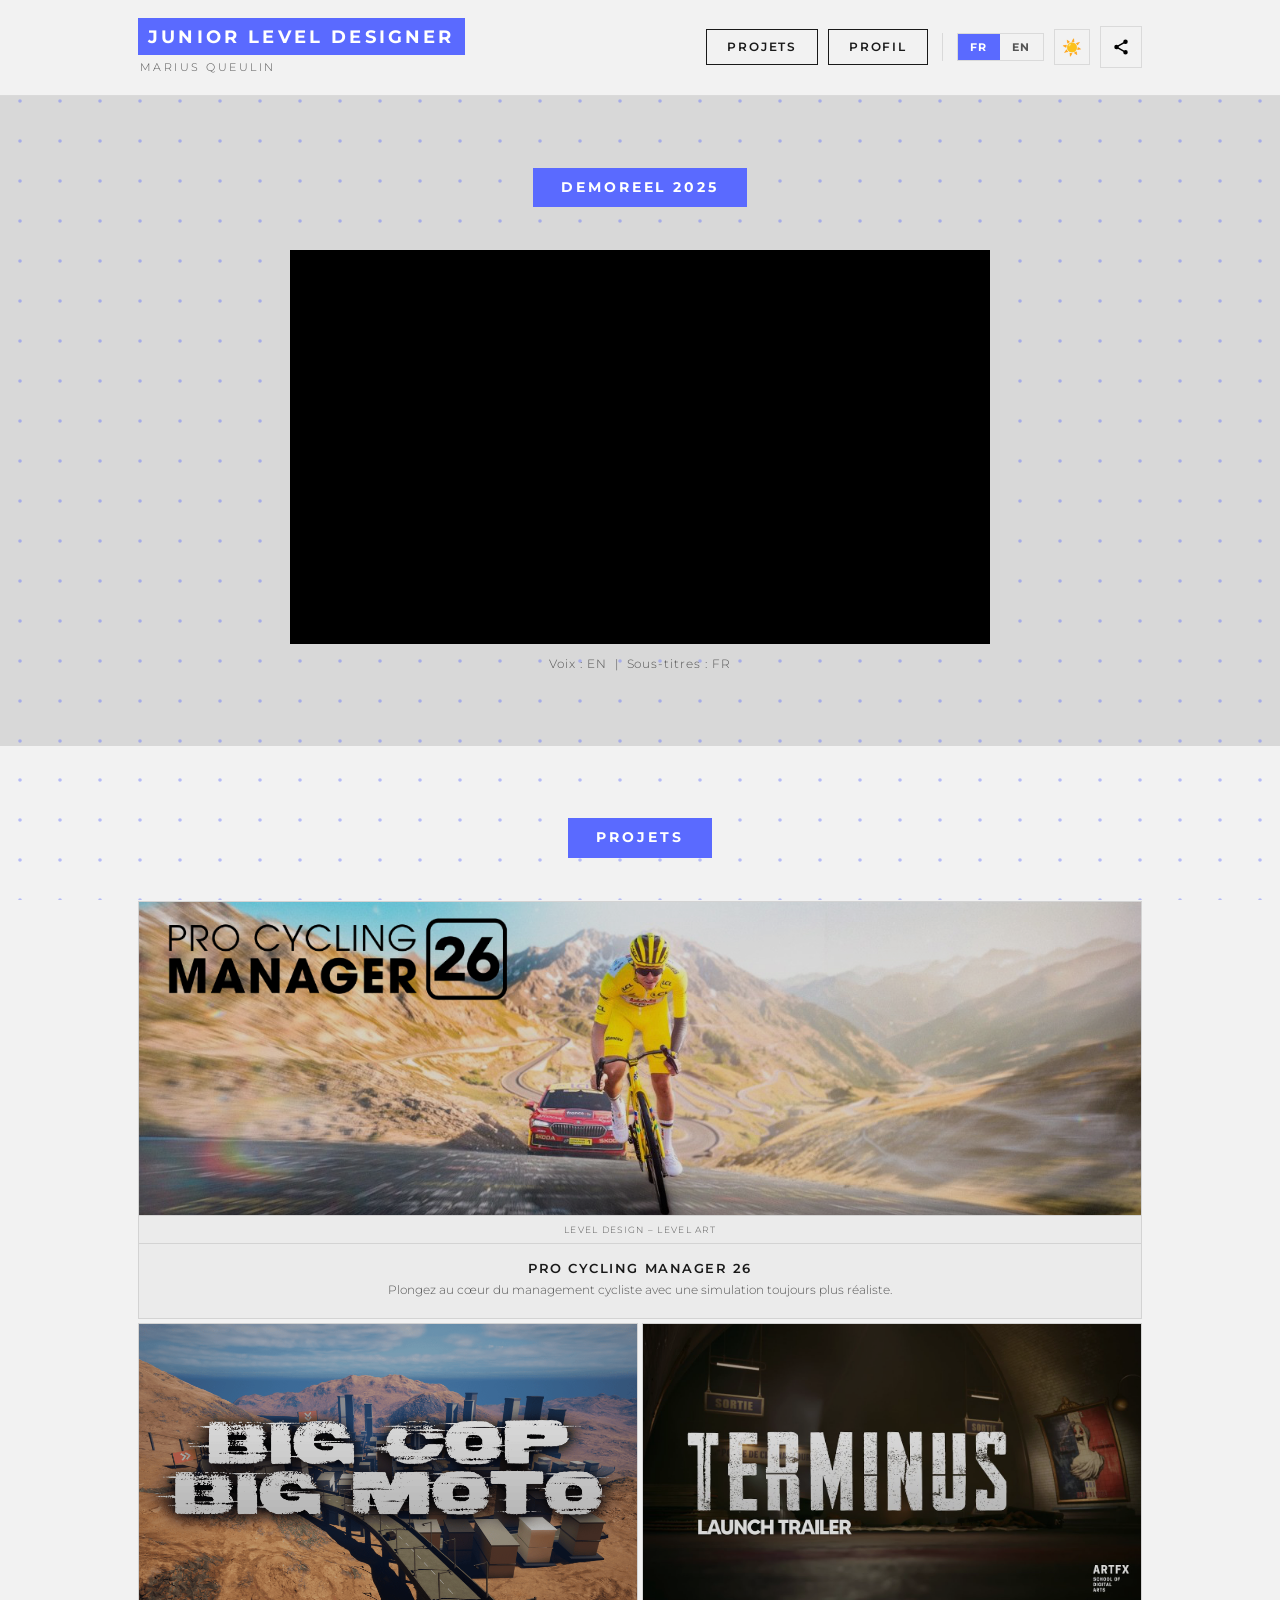
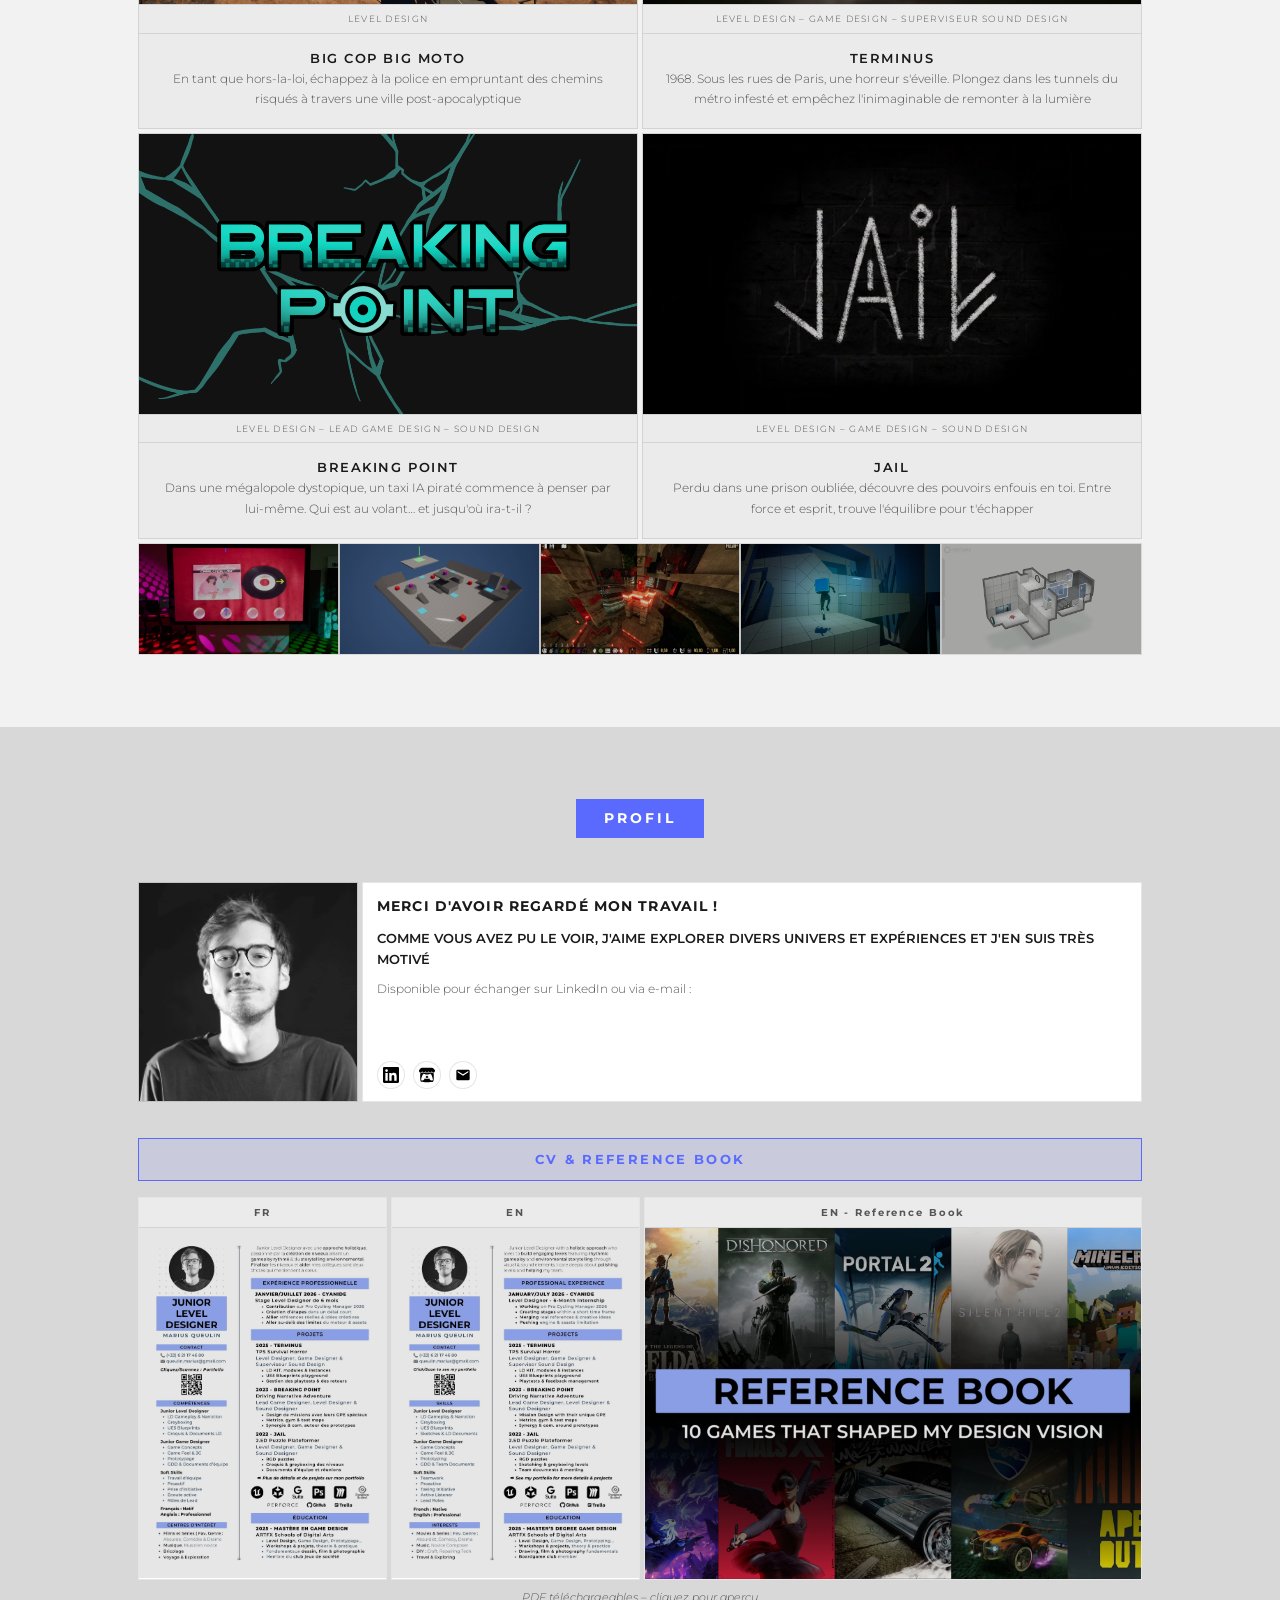
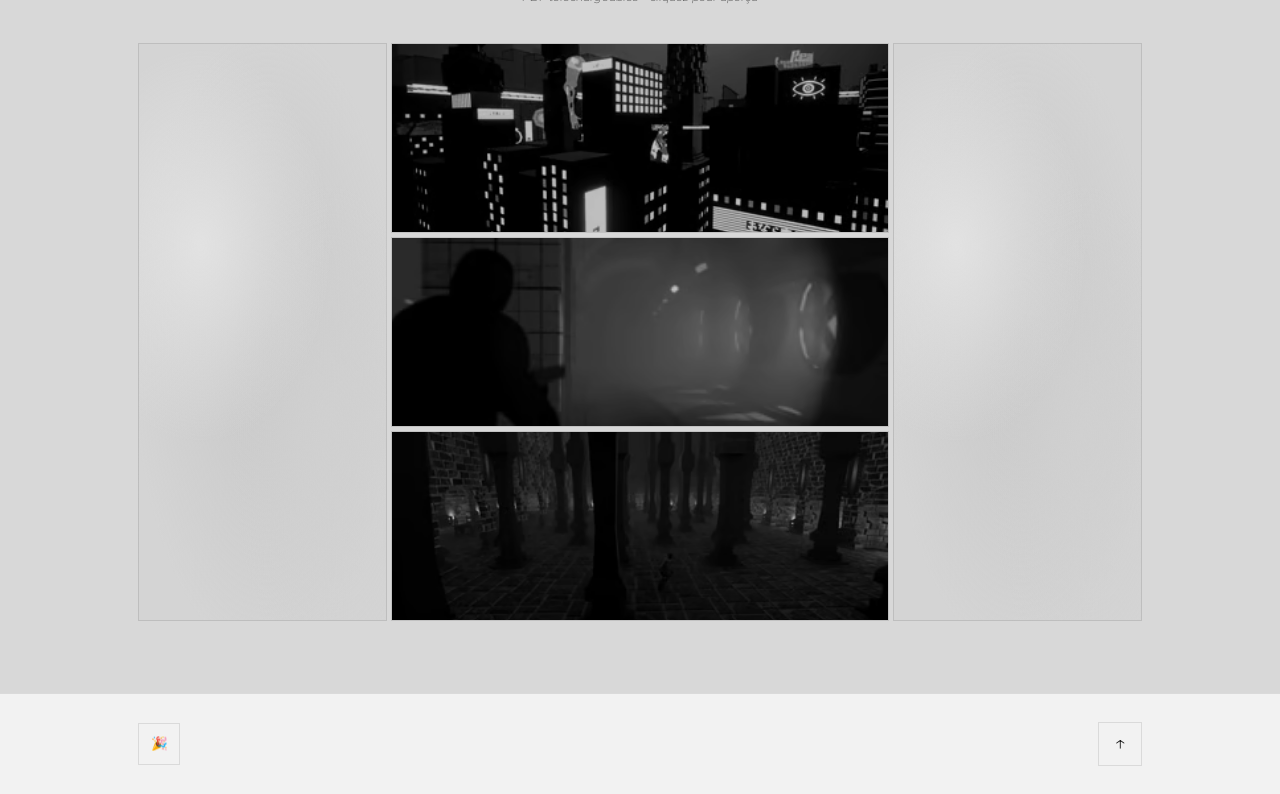
==== commit 9ac953e6: "v6" ====
--- a/index.html
+++ b/index.html
@@ -21,7 +21,6 @@
                 <h1>Junior Level Designer</h1>
                 <p>Marius Queulin</p>
             </div>
-
             <nav>
                 <a href="#wrap-projets" class="nav-link">
                     <span class="t-fr">Projets</span>
@@ -32,15 +31,19 @@
                     <span class="t-en">Profile</span>
                 </a>
                 <div class="nav-sep"></div>
-                <!-- Sélecteur de langue -->
                 <div class="lang-toggle" role="group" aria-label="Langue / Language">
                     <button id="btn-fr" class="active" aria-pressed="true">FR</button>
                     <button id="btn-en" aria-pressed="false">EN</button>
                 </div>
-                <!-- Toggle thème -->
                 <button class="theme-toggle" id="themeBtn" aria-label="Changer le thème">
                     <span class="icon-moon">🌙</span>
                     <span class="icon-sun">☀️</span>
+                </button>
+                <button class="share-btn" id="shareBtn" aria-label="Copier le lien" title="Copier le lien">
+                    <img src="images/icons/share.svg" alt="Share" />
+                    <span class="share-label t-fr">Copier</span>
+                    <span class="share-label t-en">Copy</span>
+                    <span class="share-ok" id="shareOk" aria-live="polite"></span>
                 </button>
             </nav>
         </div>
@@ -88,6 +91,17 @@
                 </span>
 
                 <div class="projects-grid">
+
+                    <!-- Pro Cycling Manager 26 — Tuile large pleine largeur -->
+                    <a class="project-card project-card--wide" href="pro-cycling-manager-26.html">
+                        <img class="cover" src="images/pcm26.jpg" alt="Pro Cycling Manager 26" style="aspect-ratio:16/5;object-fit:cover;width:100%;display:block;filter:brightness(0.85);transition:filter 0.3s;" />
+                        <div class="project-tag">Level Design &ndash; Level Art</div>
+                        <div class="project-info">
+                            <h3>Pro Cycling Manager 26</h3>
+                            <p class="t-fr">Plongez au cœur du management cycliste avec une simulation toujours plus réaliste.</p>
+                            <p class="t-en">Dive into cycling management with an ever more realistic simulation.</p>
+                        </div>
+                    </a>
 
                     <!-- Big Cop Big Moto -->
                     <a class="project-card" href="big-cop-big-moto.html">
@@ -169,8 +183,7 @@
 
                 <div class="profil-top">
 
-                    <!-- Photo portrait – remplacez src -->
-                    <img class="profil-photo" src="images/portrait - Copie.jpg" alt="Marius Queulin" />
+                    <img class="profil-photo" src="images/photoMQ.png" alt="Marius Queulin" />
 
                     <div class="profil-bio">
                         <div>
@@ -286,6 +299,7 @@
     ============================================================== -->
     <footer>
         <div class="footer-inner">
+            <button class="confetti-btn" id="confettiBtn" aria-label="Confetti" title="🎉">🎉</button>
             <div class="footer-brand">
             </div>
             <a href="#top-anchor" class="back-top" aria-label="Retour en haut">↑</a>
@@ -311,7 +325,7 @@
                     <span class="t-fr">Fermer</span>
                     <span class="t-en">Close</span>
                 </button>
-                <a id="modalDownload" href="#" download target="_blank" rel="noopener" class="btn btn-accent">
+                <a id="modalDownload" href="#" download rel="noopener" class="btn btn-accent">
                     <span class="t-fr">Télécharger</span>
                     <span class="t-en">Download</span>
                 </a>
@@ -328,5 +342,38 @@
 
     <script src="js/shared.js"></script>
     <script src="js/index.js"></script>
+
+    <script>
+    /* ── Clean URLs via History API ─────────────────────────────────────────
+       When navigating within the index (clicking nav links or scrolling past
+       sections), update the browser URL without showing the #anchor hash.
+       Each section-wrap gets an id used for IntersectionObserver.            */
+    (function() {
+        if (!('IntersectionObserver' in window) || !history.replaceState) return;
+        var sections = [
+            { id: 'top-anchor',    path: '/' },
+            { id: 'wrap-demoreel', path: '/' },
+            { id: 'wrap-projets',  path: '/' },
+            { id: 'wrap-profil',   path: '/' },
+        ];
+        var io = new IntersectionObserver(function(entries) {
+            entries.forEach(function(e) {
+                if (e.isIntersecting && e.intersectionRatio >= 0.3) {
+                    /* Always show clean root URL for all index sections */
+                    if (location.pathname !== '/' && location.pathname !== '/index.html') return;
+                    history.replaceState(null, '', '/');
+                }
+            });
+        }, { threshold: 0.3 });
+        sections.forEach(function(s) {
+            var el = document.getElementById(s.id);
+            if (el) io.observe(el);
+        });
+        /* Also: remove hash from URL when page loads with a hash */
+        if (location.hash && location.hash.startsWith('#wrap-')) {
+            history.replaceState(null, '', location.pathname);
+        }
+    })();
+    </script>
 </body>
 </html>
--- a/css/shared.css
+++ b/css/shared.css
@@ -519,3 +519,11 @@
                 .section-wrap {
                 background-size: 40px 40px!important;
                 }
+
+/* Mobile footer: always row — confetti left, arrow right */
+@media (max-width: 700px) {
+    .footer-inner {
+        flex-direction: row !important;
+        padding: 14px 16px;
+    }
+}
--- a/css/index.css
+++ b/css/index.css
@@ -117,7 +117,7 @@
                     font-size: 0.8rem;
                     letter-spacing: 0.12em;
                     text-transform: uppercase;
-                    margin-bottom: 6px;
+                    text-align: center;
                     color: var(--text);
                 }
 
@@ -600,3 +600,72 @@
 }
 [data-theme="dark"]  .social-icon-img { filter: invert(1) brightness(2); }
 [data-theme="light"] .social-icon-img { filter: invert(0) brightness(0.1); }
+
+
+/* ─── PCM26 wide project card — spans full grid width ──────────────────────── */
+.project-card--wide {
+    grid-column: 1 / -1;
+}
+/* Arrow indicator (inherited from .project-card::after via shared cascade) */
+
+/* ─── Confetti button ──────────────────────────────────────────────── */
+.confetti-btn {
+    background: none;
+    border: 1px solid var(--border);
+    width: 42px; height: 42px;
+    cursor: pointer;
+    display: flex; align-items: center; justify-content: center;
+    padding: 0;
+    transition: border-color 0.3s, background 0.3s, transform 0.15s;
+    flex-shrink: 0;
+}
+.confetti-btn img { width: 20px; height: 20px; object-fit: contain; transition: filter 0.35s; }
+[data-theme="dark"]  .confetti-btn img { filter: invert(1) brightness(2); }
+[data-theme="light"] .confetti-btn img { filter: invert(0) brightness(0.1); }
+.confetti-btn:hover { border-color: var(--accent); background: var(--accent-dim); }
+.confetti-btn:active { transform: scale(0.92); }
+
+/* ─── Share button ──────────────────────────────────────────────────── */
+.share-btn {
+    display: flex; align-items: center; justify-content: center;
+    gap: 5px;
+    background: none;
+    border: 1px solid var(--border);
+    width: 42px; height: 42px;
+    cursor: pointer;
+    padding: 0;
+    transition: border-color 0.3s, background 0.3s;
+    position: relative;
+    flex-shrink: 0;
+}
+.share-btn img { width: 18px; height: 18px; object-fit: contain; transition: filter 0.35s; }
+[data-theme="dark"]  .share-btn img { filter: invert(1) brightness(2); }
+[data-theme="light"] .share-btn img { filter: invert(0) brightness(0.1); }
+.share-btn:hover { border-color: var(--accent); background: var(--accent-dim); }
+/* Hidden text labels (keep for accessibility) */
+.share-label { position: absolute; width: 1px; height: 1px; overflow: hidden; opacity: 0; }
+.share-ok {
+    position: absolute;
+    bottom: -26px; left: 50%;
+    transform: translateX(-50%);
+    font-family: 'Montserrat', sans-serif;
+    font-size: 0.58rem; font-weight: 700;
+    letter-spacing: 0.1em; white-space: nowrap;
+    color: var(--accent);
+    background: var(--surface);
+    border: 1px solid var(--border);
+    padding: 2px 7px;
+    opacity: 0;
+    transition: opacity 0.25s;
+    pointer-events: none;
+    z-index: 200;
+}
+.share-ok.visible { opacity: 1; }
+
+/* ─── Confetti canvas (full viewport, above content) ───────────────── */
+#confetti-canvas {
+    position: fixed; inset: 0;
+    width: 100%; height: 100%;
+    pointer-events: none;
+    z-index: 99999;
+}
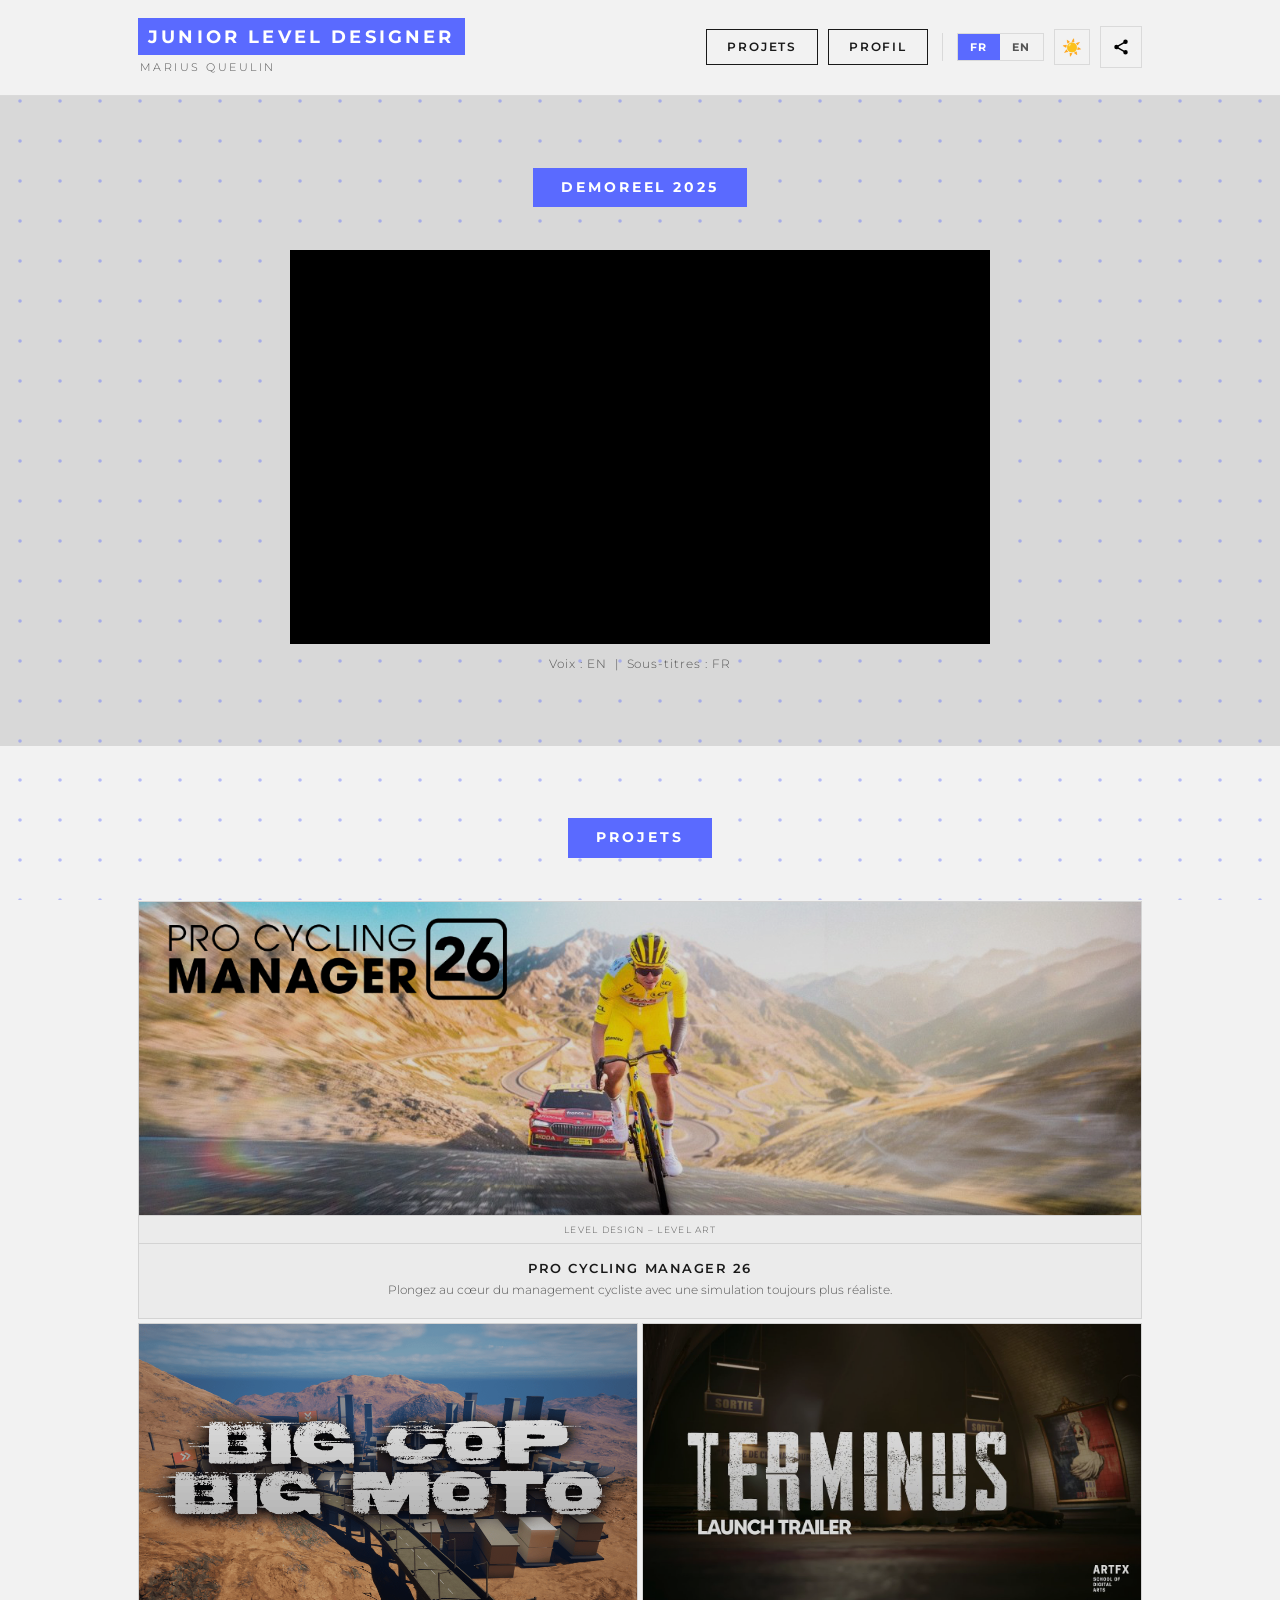
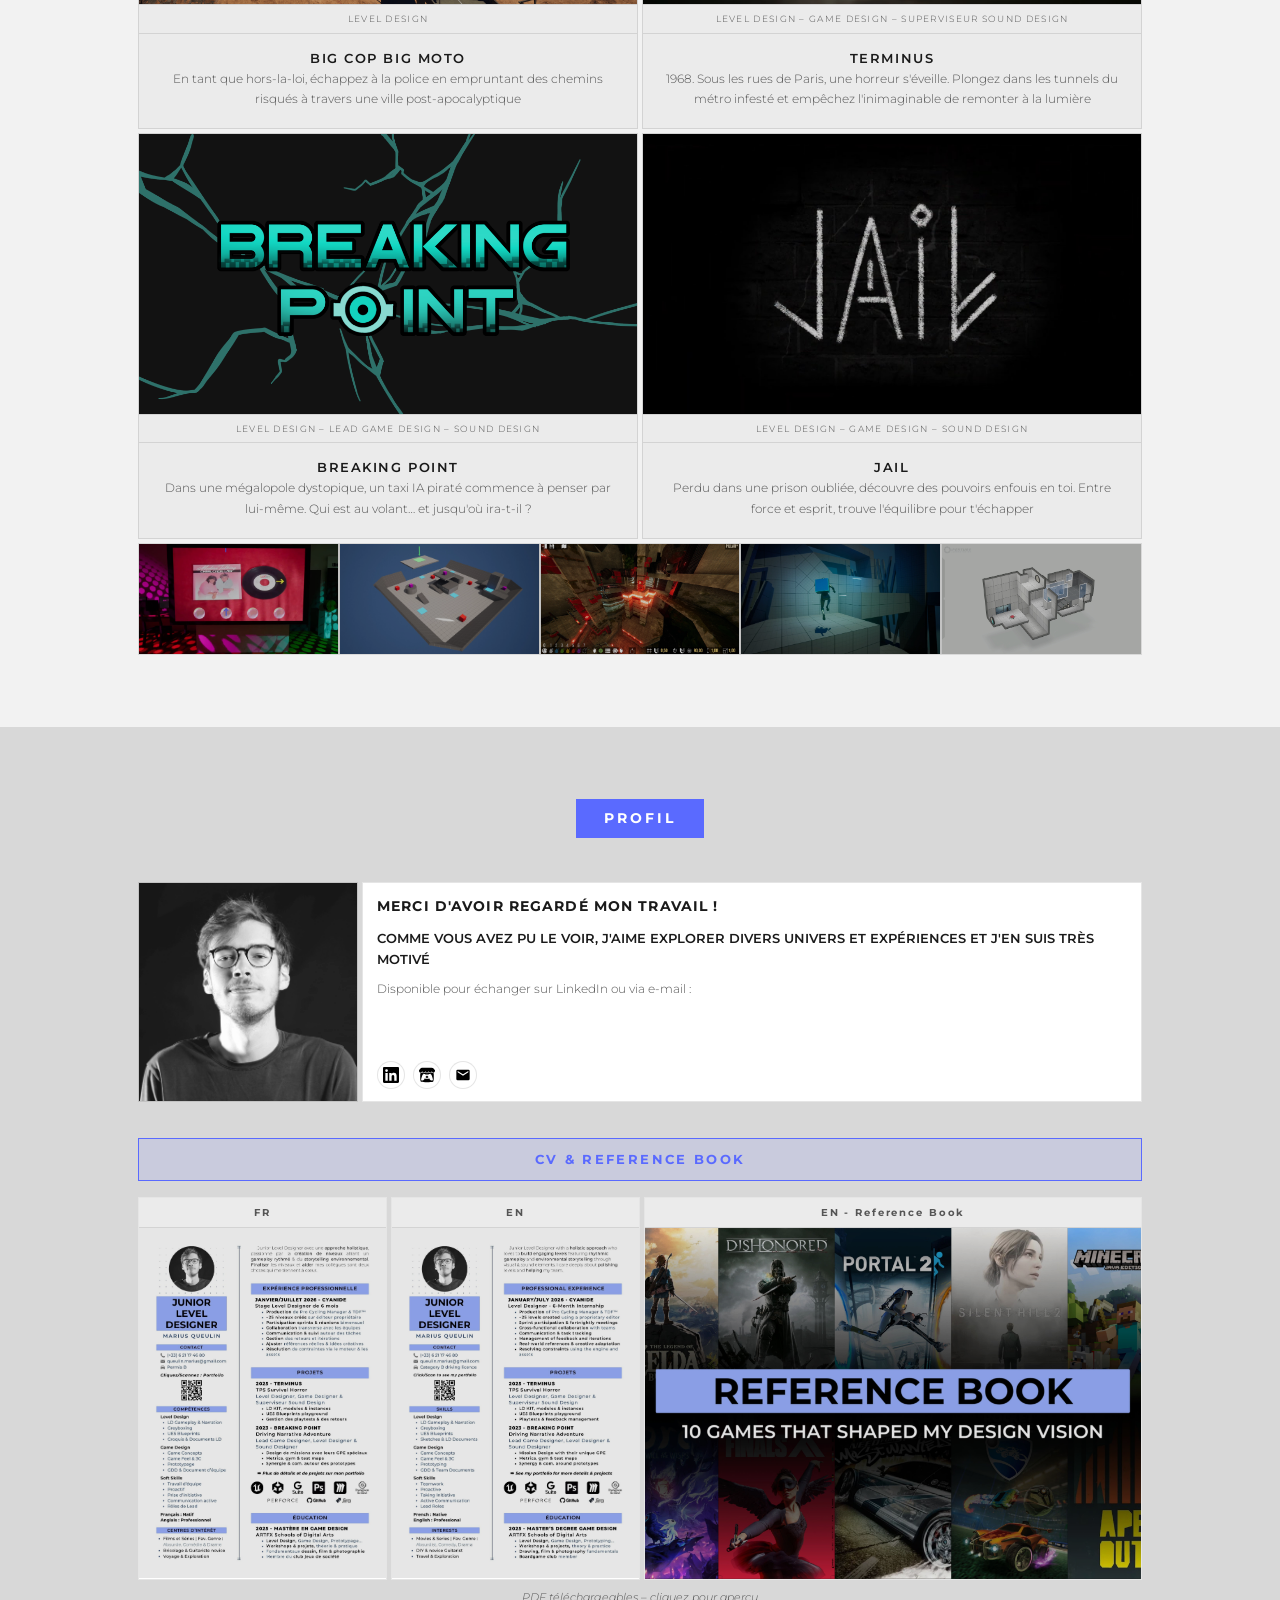
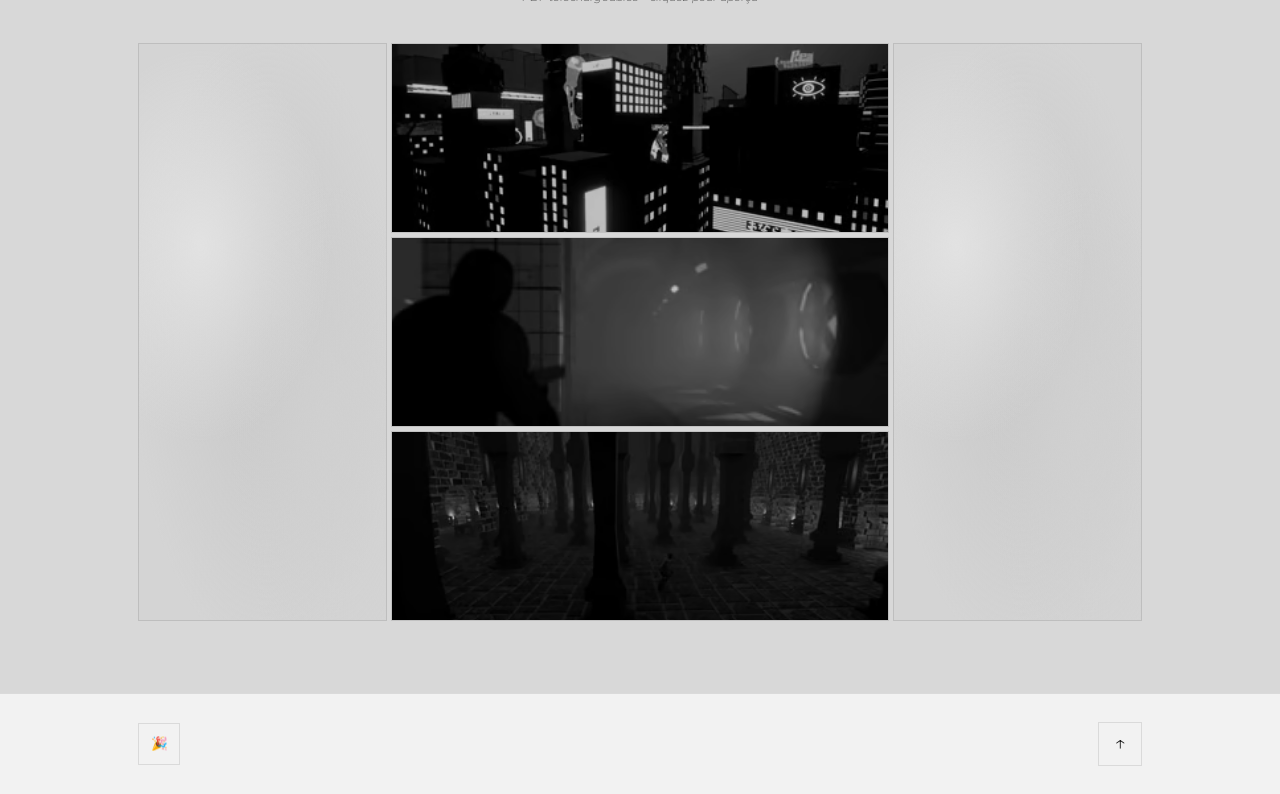
==== commit 2412da70: "update CV" ====
--- a/index.html
+++ b/index.html
@@ -48,7 +48,6 @@
             </nav>
         </div>
     </header>
-
 
 
     <!-- Anchor retour en haut : placé entre header et demoreel -->
@@ -232,10 +231,10 @@
                         <!-- CV FR (1/4) -->
                         <a class="cv-card"
                            href="pdfs/cv-fr.pdf"
-                           data-pdf="pdfs/cv-fr.pdf"
+                           data-pdf="pdfs/cv-fr-v2.pdf"
                            data-title="CV – Français">
                             <div class="cv-lang">FR</div>
-                            <img class="cv-thumb" src="images/cv-fr-thumb.jpg" alt="CV Français" />
+                            <img class="cv-thumb" src="images/cv-fr-thumb-v2.jpg" alt="CV Français" />
                             <div class="cv-overlay">
                                 <span class="t-fr">Aperçu &amp; Téléchargement</span>
                                 <span class="t-en">Preview &amp; Download</span>
@@ -245,10 +244,10 @@
                         <!-- CV EN (2/4) -->
                         <a class="cv-card"
                            href="pdfs/cv-en.pdf"
-                           data-pdf="pdfs/cv-en.pdf"
+                           data-pdf="pdfs/cv-en-v2.pdf"
                            data-title="CV – English">
                             <div class="cv-lang">EN</div>
-                            <img class="cv-thumb" src="images/cv-en-thumb.jpg" alt="CV English" />
+                            <img class="cv-thumb" src="images/cv-en-thumb-v2.jpg" alt="CV English" />
                             <div class="cv-overlay">
                                 <span class="t-fr">Aperçu &amp; Téléchargement</span>
                                 <span class="t-en">Preview &amp; Download</span>
--- a/css/shared.css
+++ b/css/shared.css
@@ -488,16 +488,43 @@
                     gap: 10px;
                 }
 
+                /* Center "Marius Queulin" name on mobile */
+                .header-brand {
+                    text-align: center;
+                    width: 100%;
+                }
+                .header-brand p {
+                    text-align: center;
+                }
+
                 nav {
                     width: 100%;
-                    flex-wrap: wrap;
-                    gap: 6px;
+                    flex-wrap: nowrap;     /* single line */
+                    gap: 4px;
+                    justify-content: center;
+                    overflow-x: auto;      /* scroll if truly too tight */
                 }
 
                     nav a.nav-link {
-                        padding: 6px 12px;
-                        font-size: 0.68rem;
+                        padding: 5px 9px;
+                        font-size: 0.63rem;
+                        white-space: nowrap;
+                        flex-shrink: 0;
                     }
+
+                /* Shrink lang/theme/share buttons so they all fit */
+                .lang-toggle button {
+                    font-size: 0.63rem;
+                    padding: 5px 8px;
+                }
+                .theme-toggle {
+                    width: 34px; height: 34px;
+                    font-size: 0.9rem;
+                }
+                .share-btn {
+                    width: 34px; height: 34px;
+                }
+                .share-btn img { width: 15px; height: 15px; }
 
                 .nav-sep {
                     display: none;
--- a/css/index.css
+++ b/css/index.css
@@ -486,6 +486,12 @@
                     width: 100%;
                     flex-wrap: wrap;
                     gap: 6px;
+                }
+
+                /* Mobile: arrow always visible on project cards (no hover) */
+                .project-card::after {
+                    opacity: 1 !important;
+                    transform: translateX(0) !important;
                 }
 
                     nav a.nav-link {
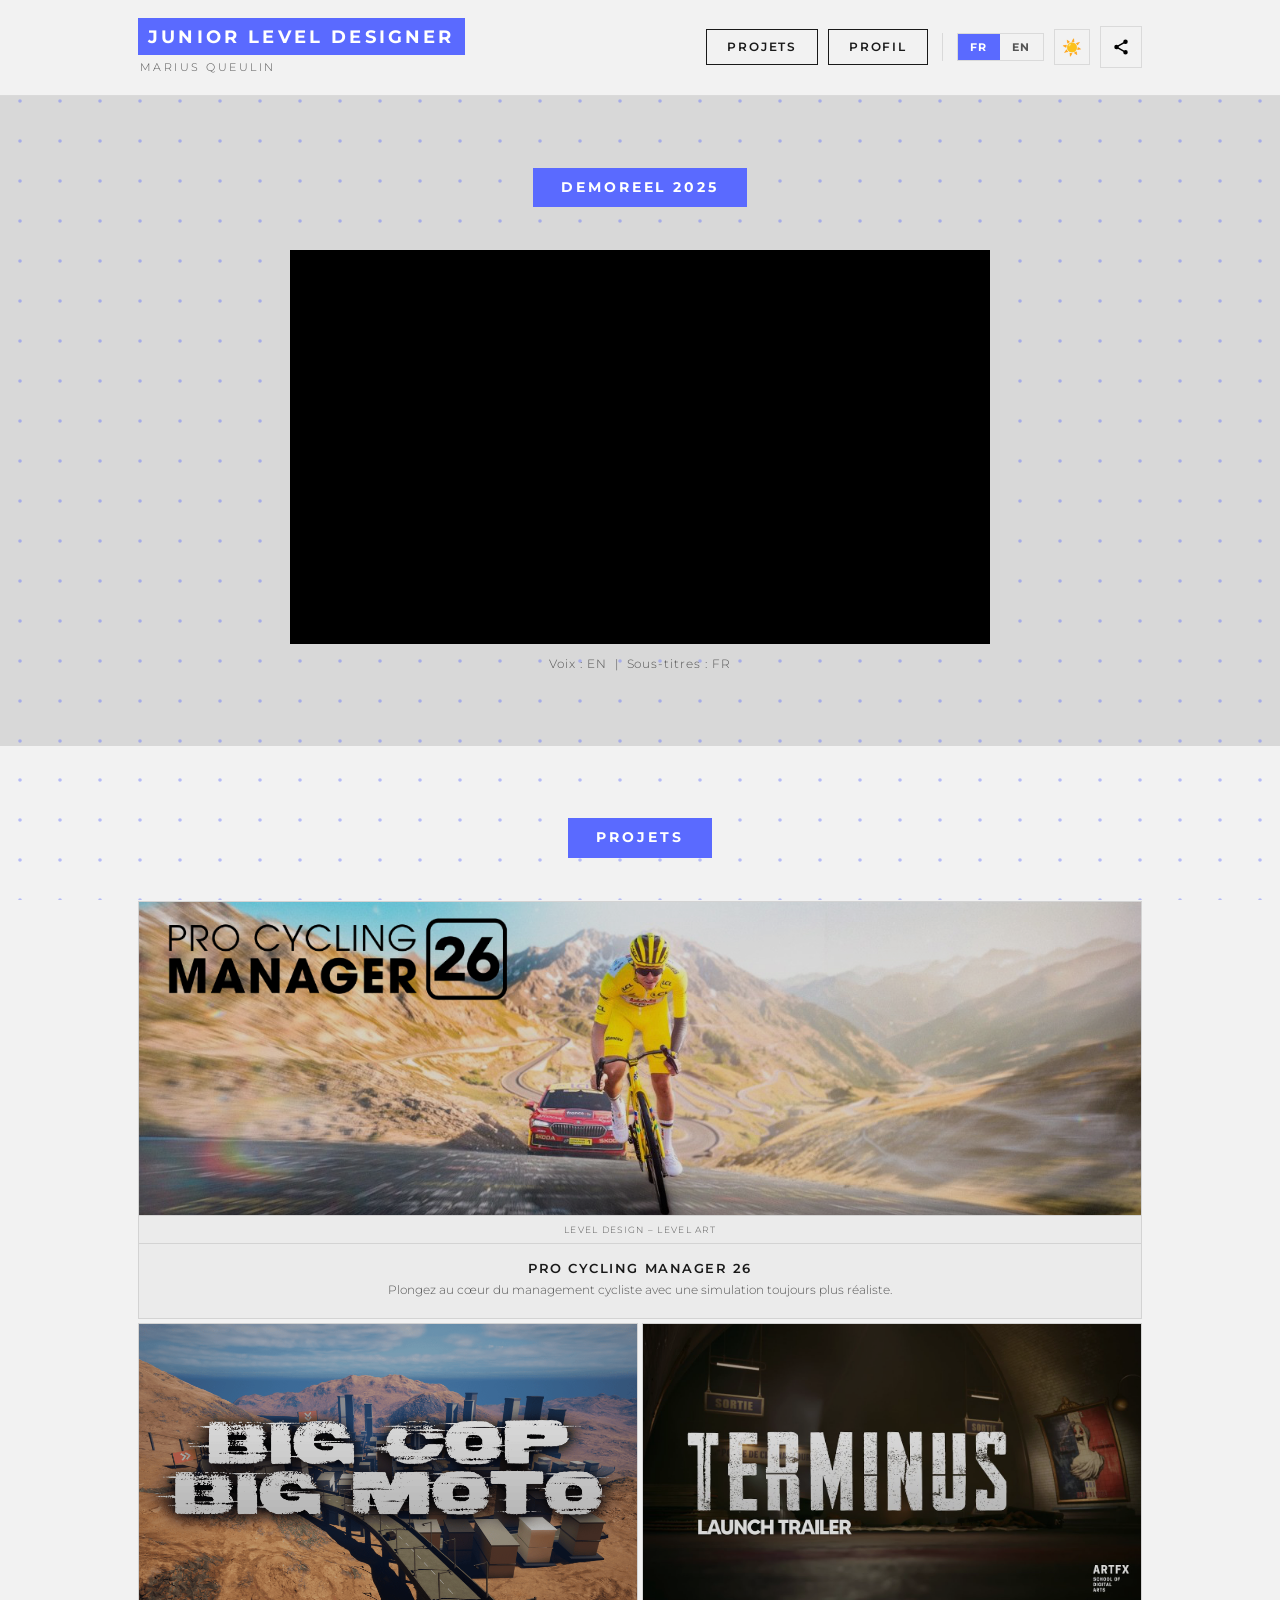
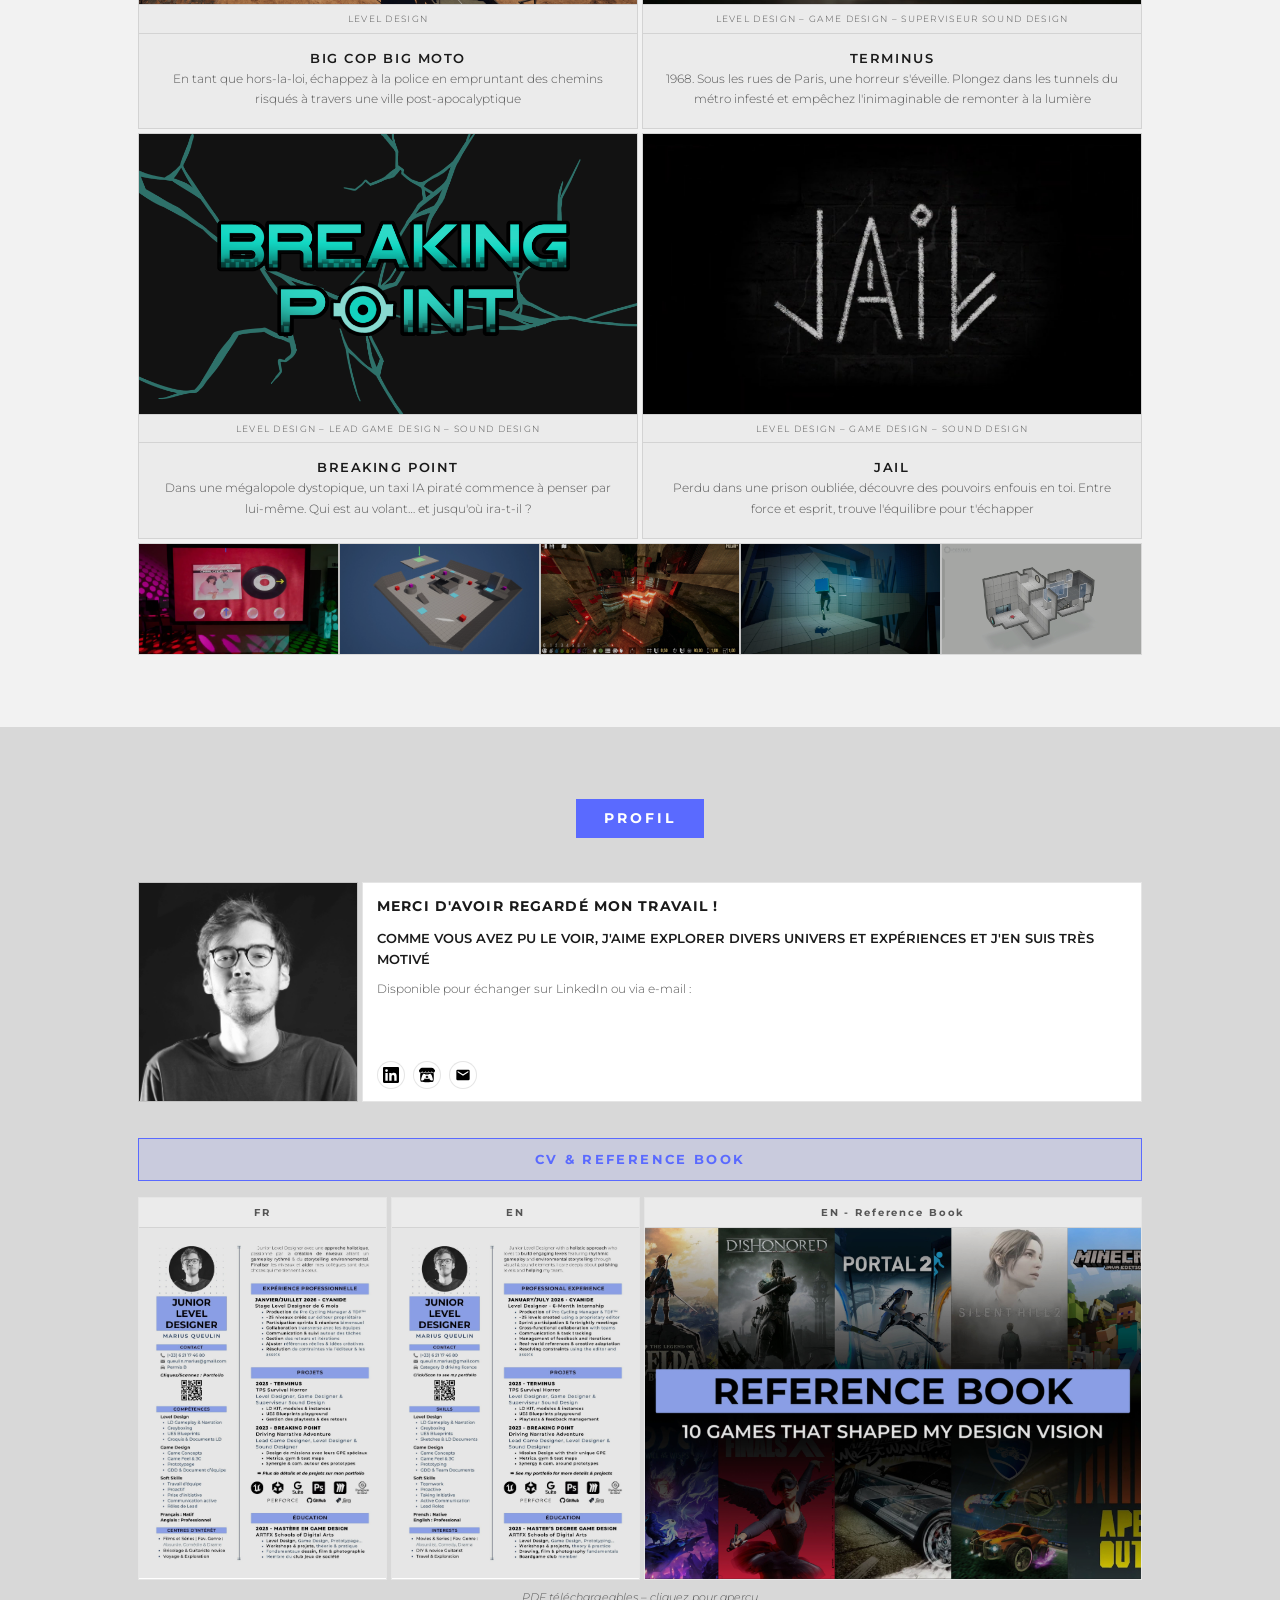
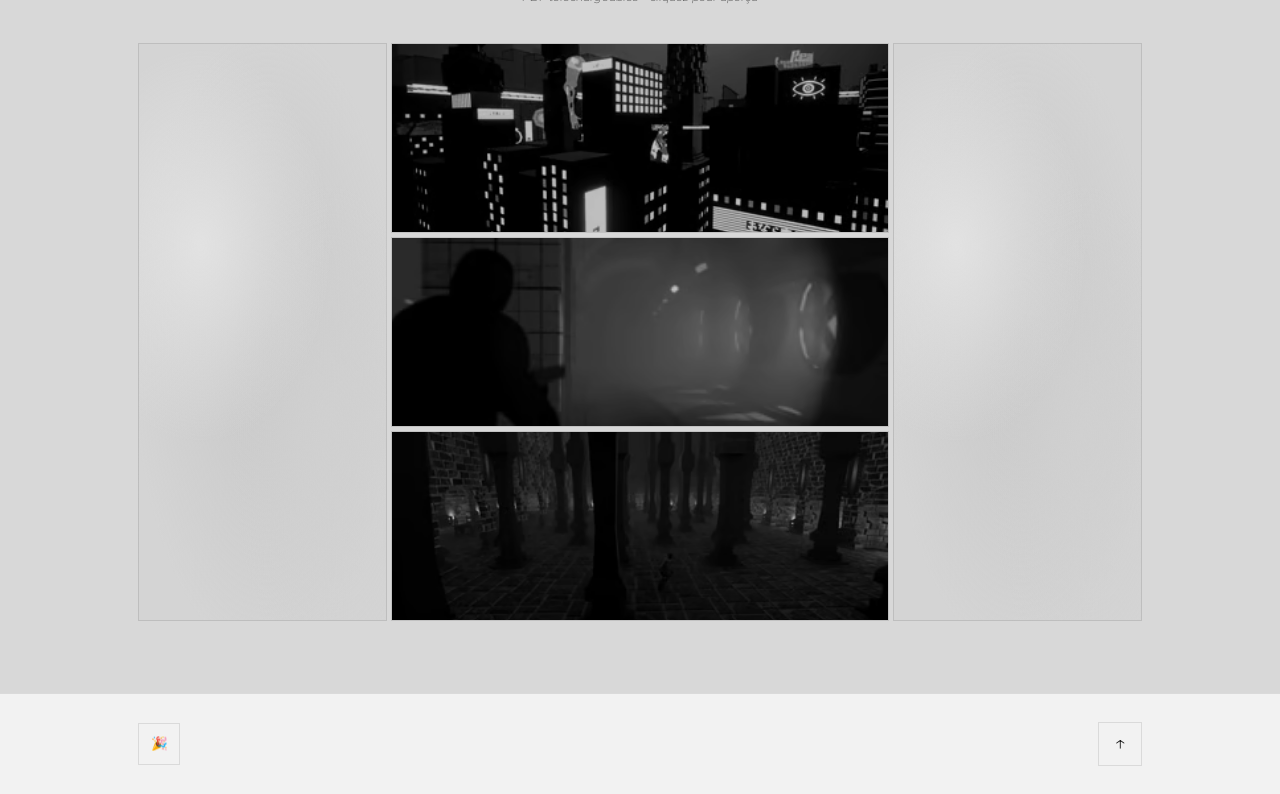
==== commit 2ec47e18: "CV update" ====
--- a/index.html
+++ b/index.html
@@ -231,10 +231,10 @@
                         <!-- CV FR (1/4) -->
                         <a class="cv-card"
                            href="pdfs/cv-fr.pdf"
-                           data-pdf="pdfs/cv-fr-v2.pdf"
+                           data-pdf="pdfs/cv-fr.pdf"
                            data-title="CV – Français">
                             <div class="cv-lang">FR</div>
-                            <img class="cv-thumb" src="images/cv-fr-thumb-v2.jpg" alt="CV Français" />
+                            <img class="cv-thumb" src="images/cv-fr-thumb.jpg" alt="CV Français" />
                             <div class="cv-overlay">
                                 <span class="t-fr">Aperçu &amp; Téléchargement</span>
                                 <span class="t-en">Preview &amp; Download</span>
@@ -244,10 +244,10 @@
                         <!-- CV EN (2/4) -->
                         <a class="cv-card"
                            href="pdfs/cv-en.pdf"
-                           data-pdf="pdfs/cv-en-v2.pdf"
+                           data-pdf="pdfs/cv-en.pdf"
                            data-title="CV – English">
                             <div class="cv-lang">EN</div>
-                            <img class="cv-thumb" src="images/cv-en-thumb-v2.jpg" alt="CV English" />
+                            <img class="cv-thumb" src="images/cv-en-thumb.jpg" alt="CV English" />
                             <div class="cv-overlay">
                                 <span class="t-fr">Aperçu &amp; Téléchargement</span>
                                 <span class="t-en">Preview &amp; Download</span>
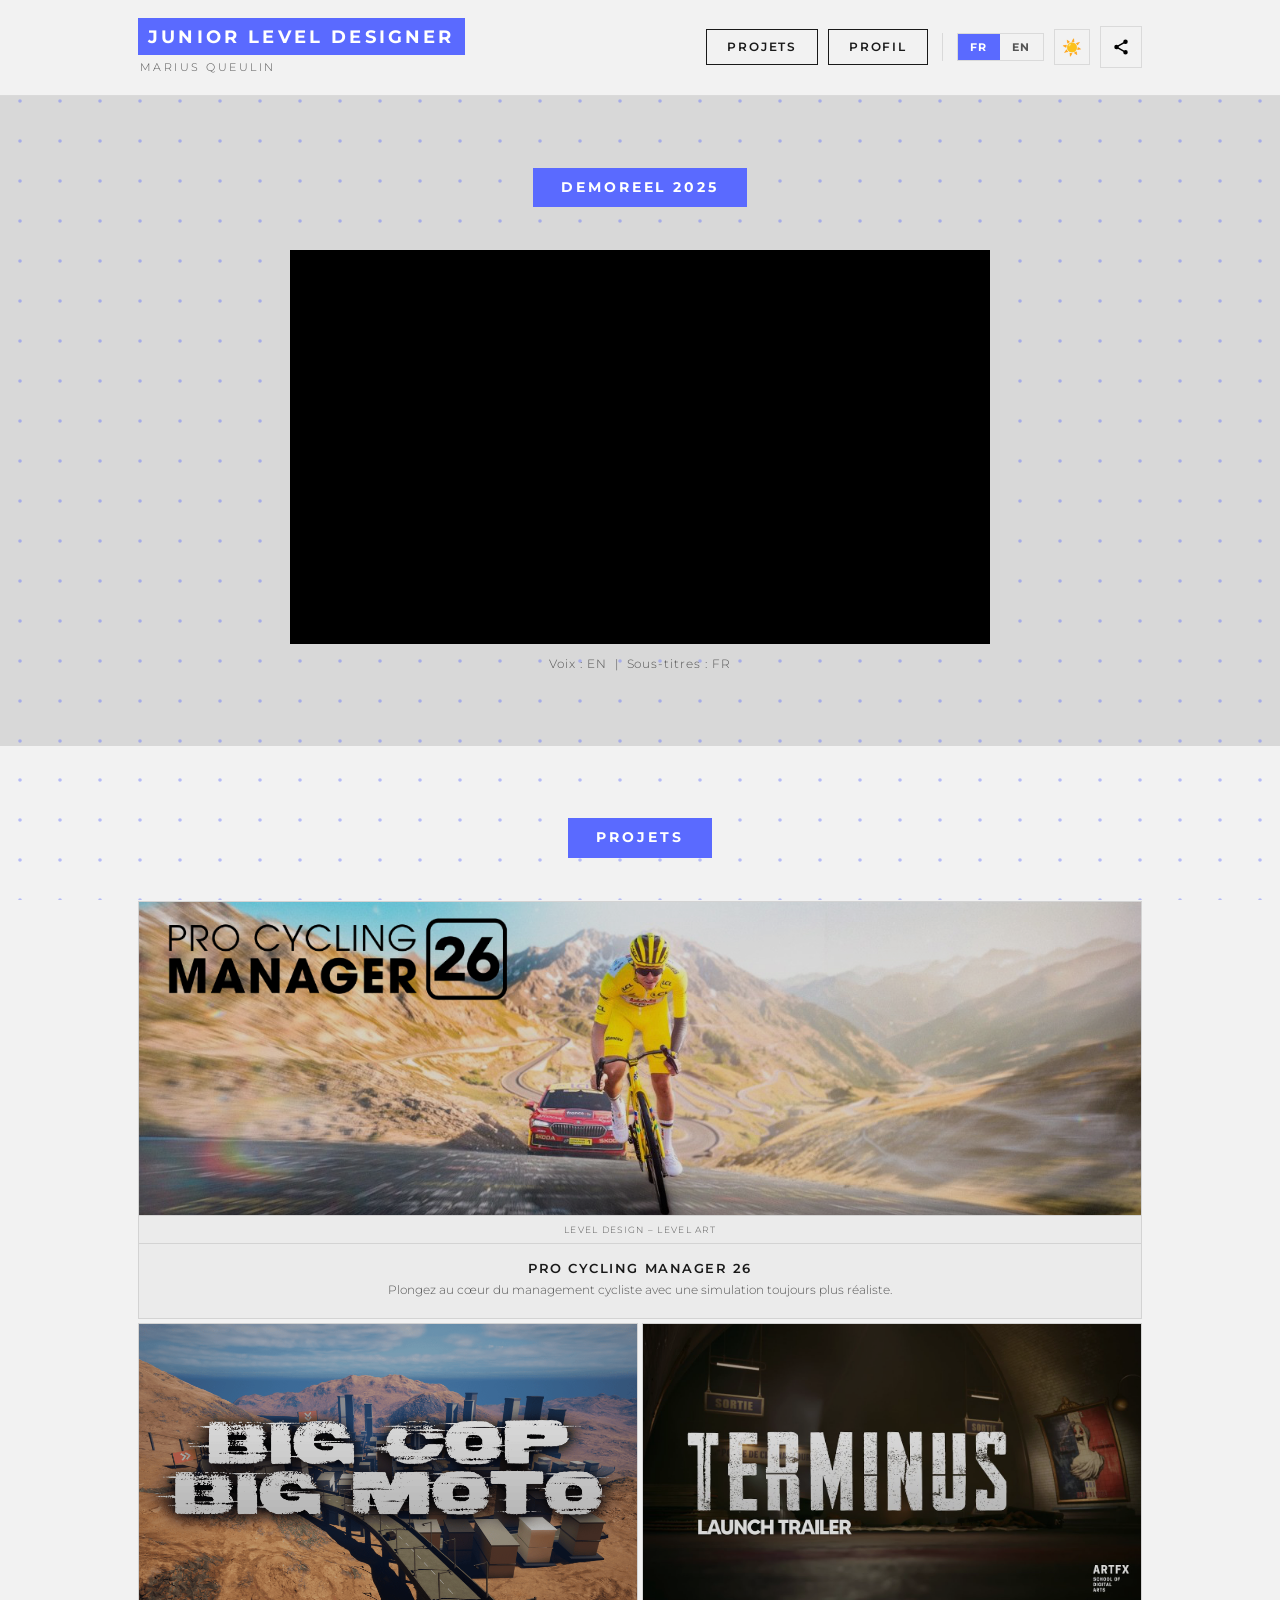
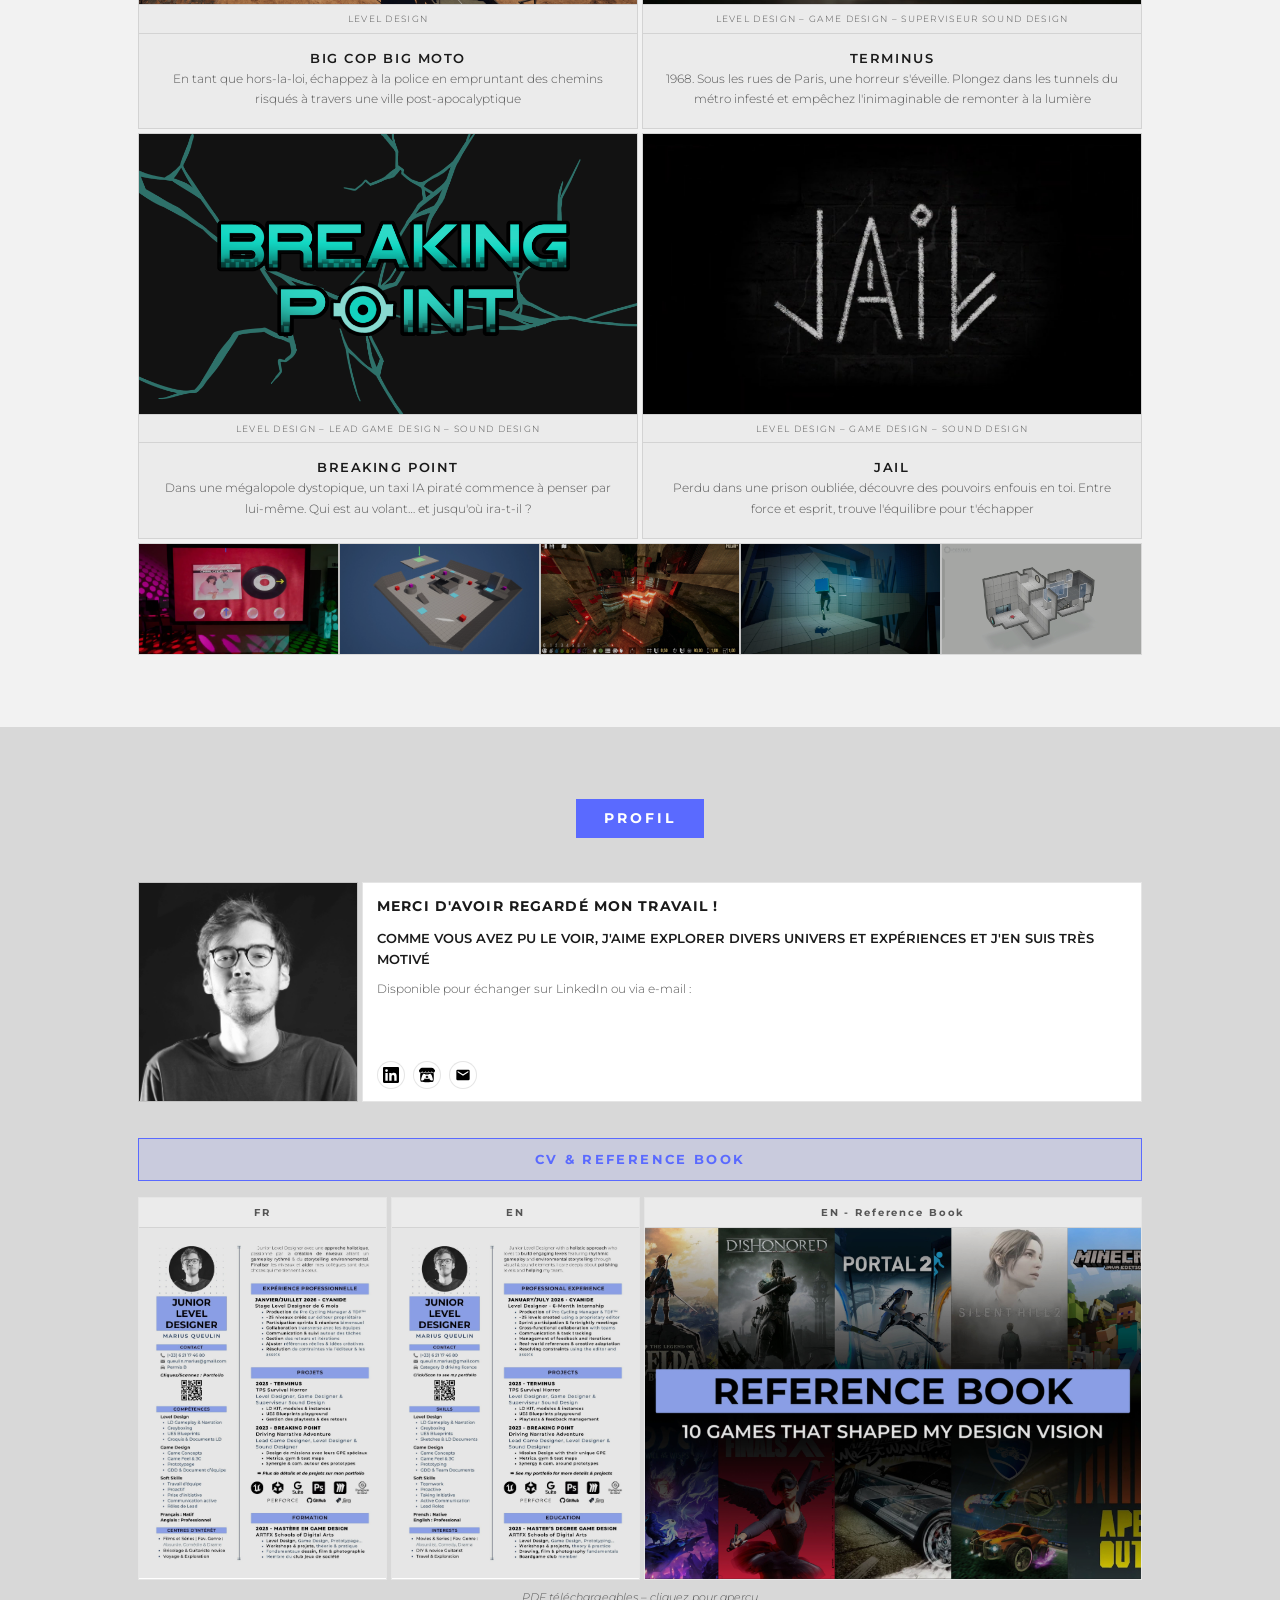
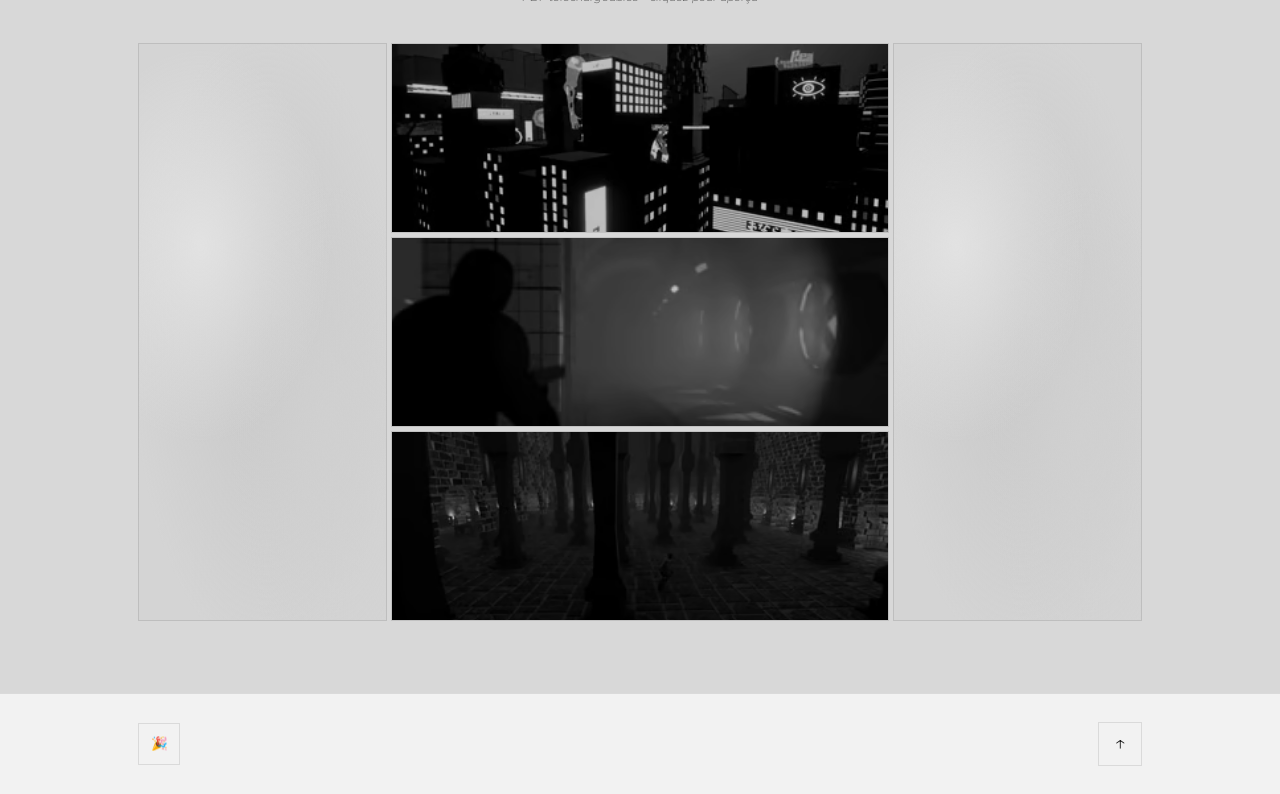
==== commit b1c29159: "CV update real ones" ====
--- a/index.html
+++ b/index.html
@@ -231,10 +231,10 @@
                         <!-- CV FR (1/4) -->
                         <a class="cv-card"
                            href="pdfs/cv-fr.pdf"
-                           data-pdf="pdfs/cv-fr.pdf"
+                           data-pdf="pdfs/cv-fr-v2.pdf"
                            data-title="CV – Français">
                             <div class="cv-lang">FR</div>
-                            <img class="cv-thumb" src="images/cv-fr-thumb.jpg" alt="CV Français" />
+                            <img class="cv-thumb" src="images/cv-fr-thumb-v2.jpg" alt="CV Français" />
                             <div class="cv-overlay">
                                 <span class="t-fr">Aperçu &amp; Téléchargement</span>
                                 <span class="t-en">Preview &amp; Download</span>
@@ -244,10 +244,10 @@
                         <!-- CV EN (2/4) -->
                         <a class="cv-card"
                            href="pdfs/cv-en.pdf"
-                           data-pdf="pdfs/cv-en.pdf"
+                           data-pdf="pdfs/cv-en-v2.pdf"
                            data-title="CV – English">
                             <div class="cv-lang">EN</div>
-                            <img class="cv-thumb" src="images/cv-en-thumb.jpg" alt="CV English" />
+                            <img class="cv-thumb" src="images/cv-en-thumb-v2.jpg" alt="CV English" />
                             <div class="cv-overlay">
                                 <span class="t-fr">Aperçu &amp; Téléchargement</span>
                                 <span class="t-en">Preview &amp; Download</span>
